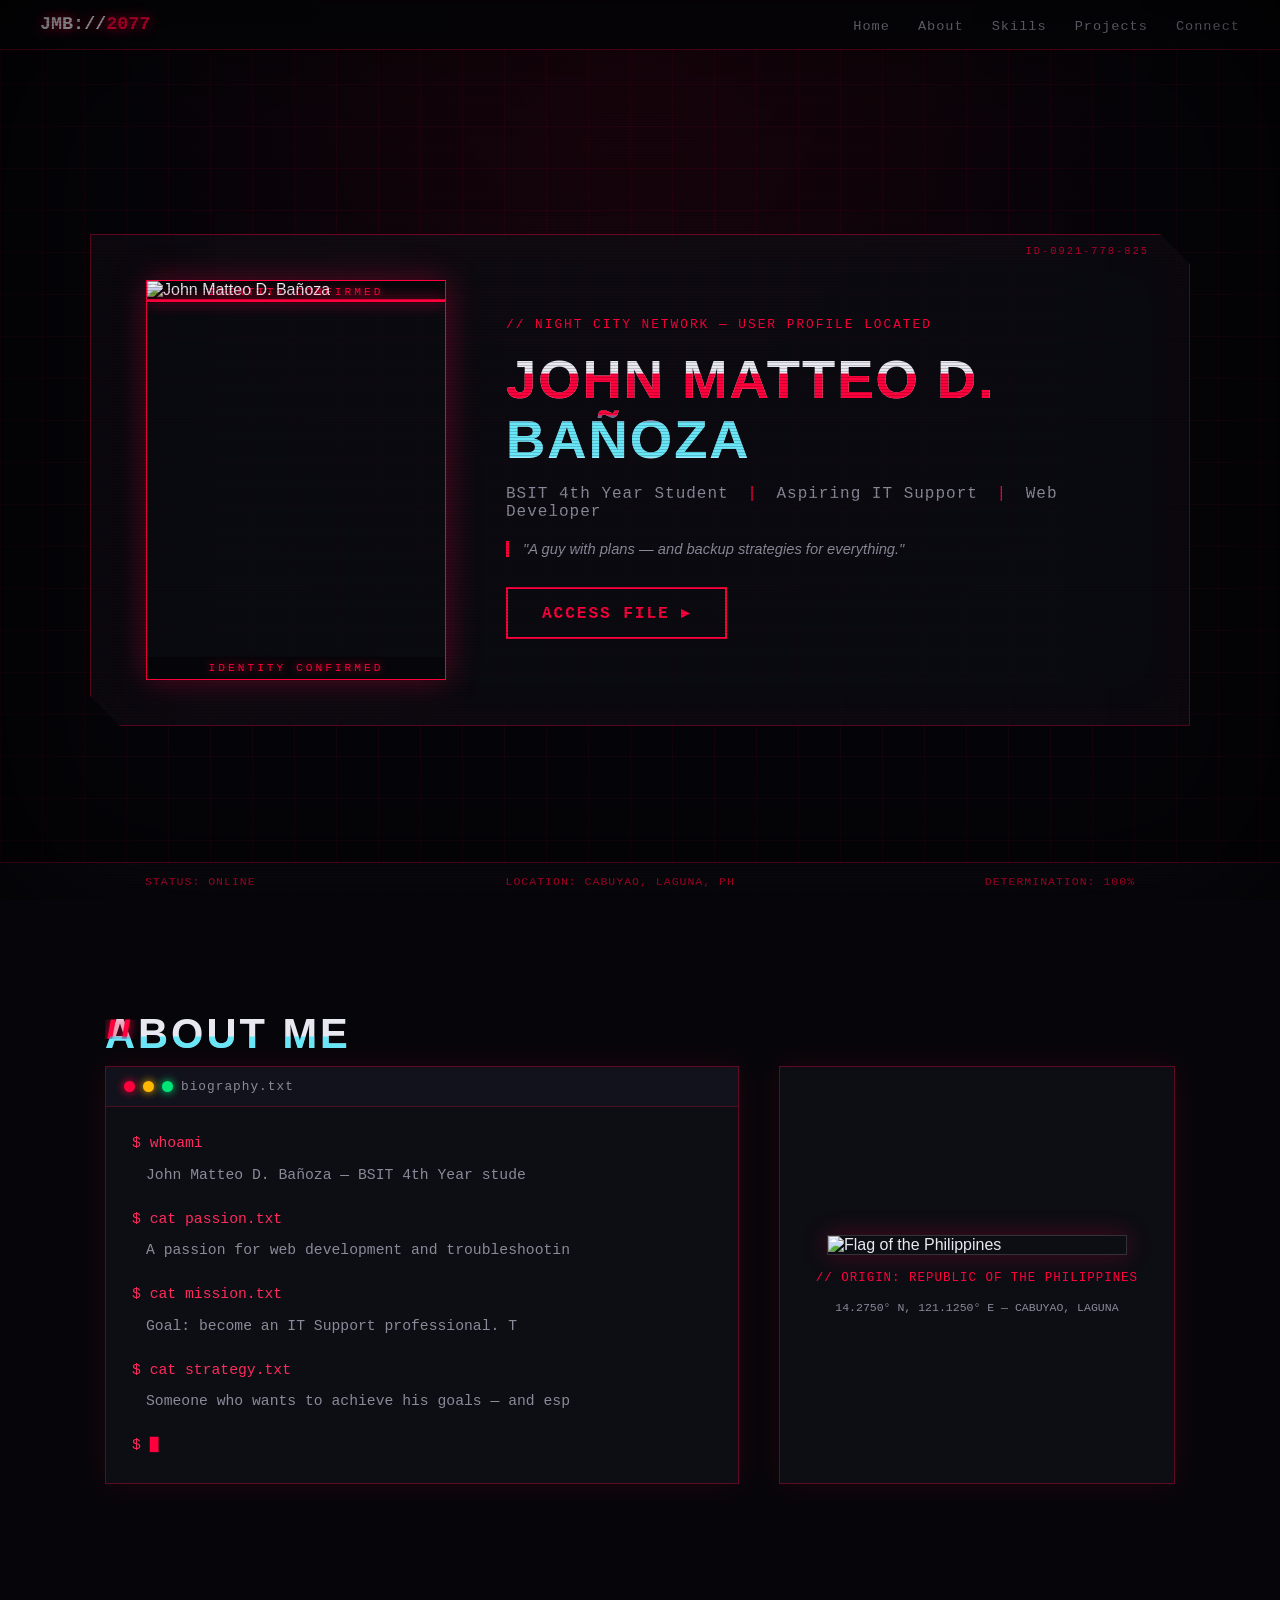
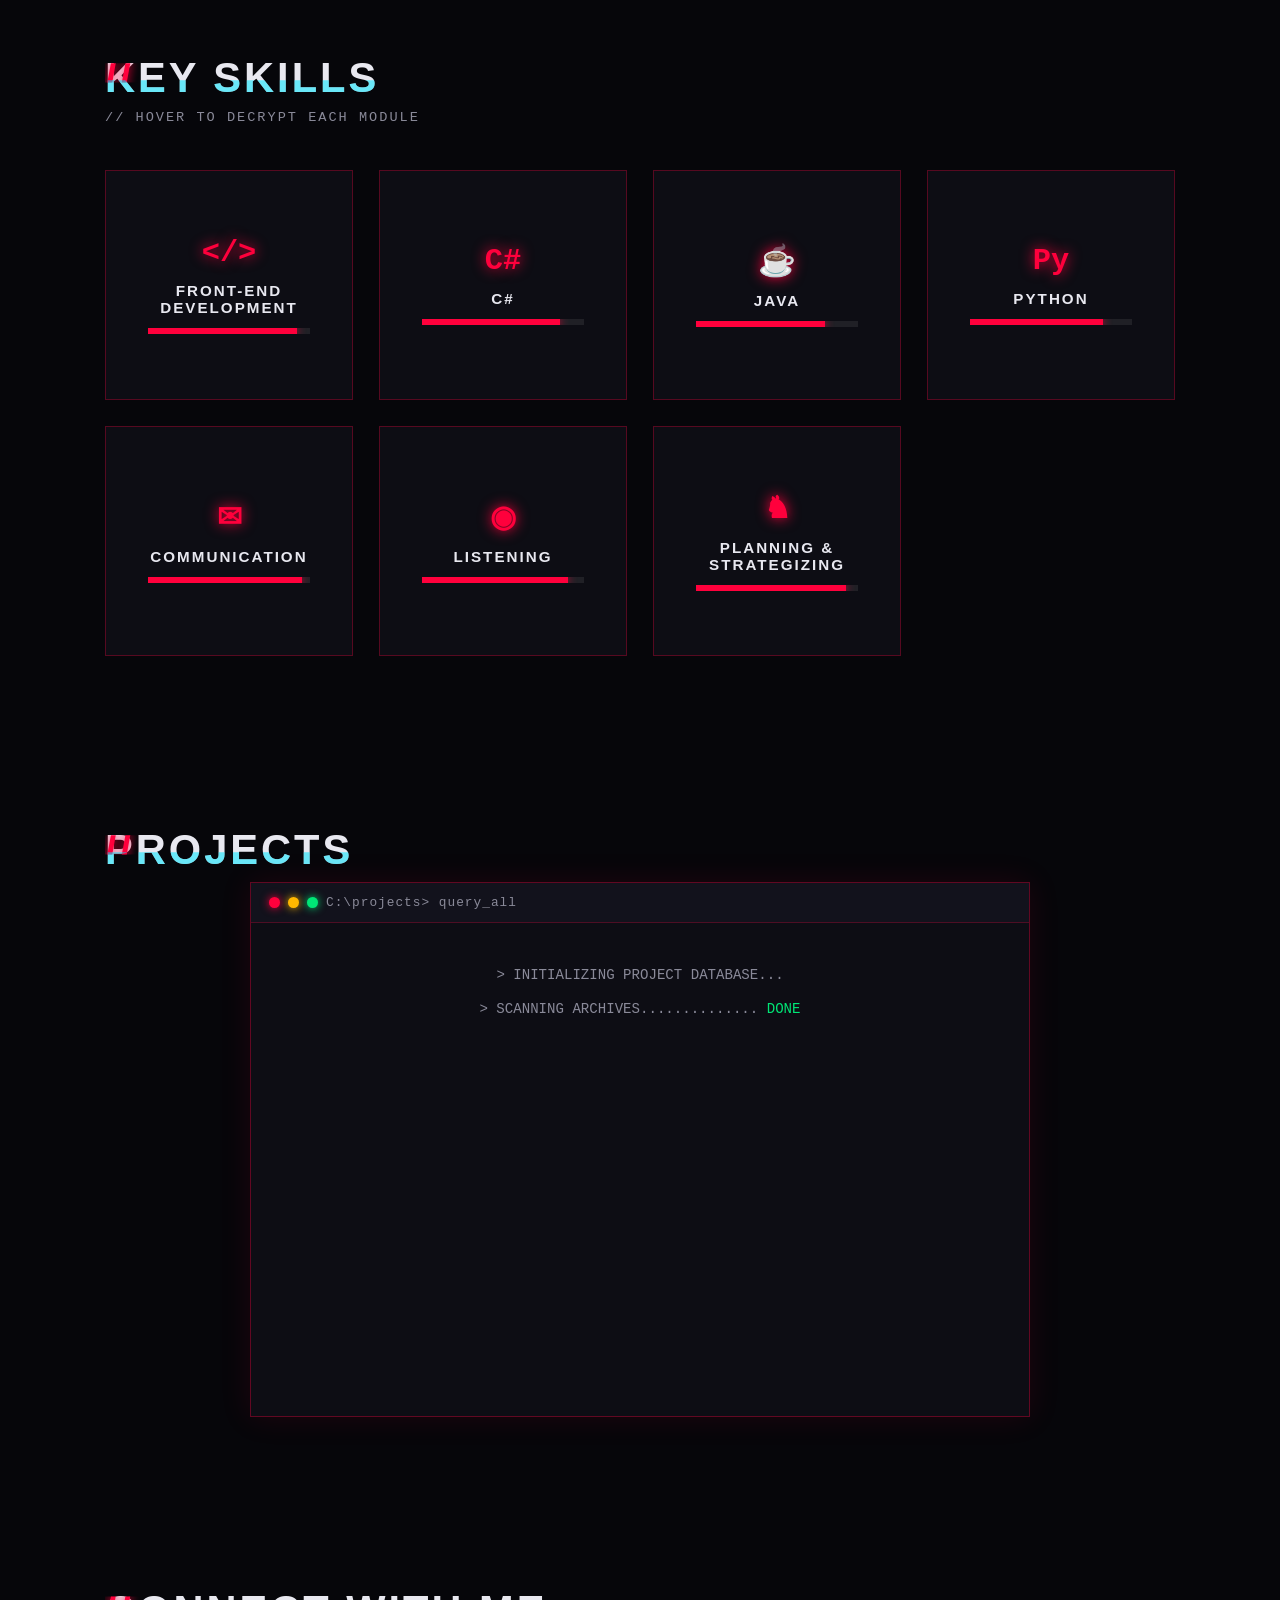
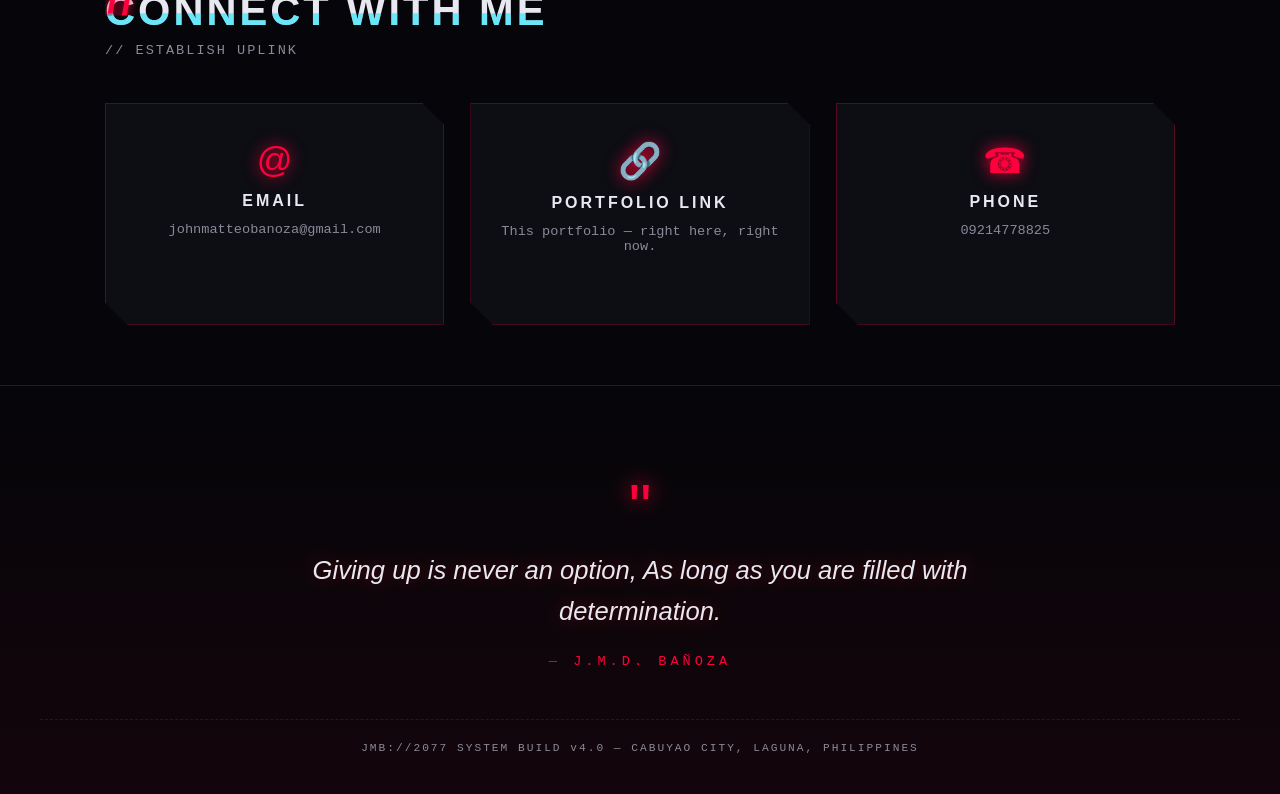
==== index.html @ 4ebb9e65 "Add files via upload" ====
<!DOCTYPE html>
<html lang="en">
<head>
<meta charset="UTF-8">
<meta name="viewport" content="width=device-width, initial-scale=1.0">
<title>JOHN MATTEO D. BAÑOZA // NETRUNNER PROFILE</title>
<link rel="stylesheet" href="thisone.css">
<base target="_blank">
</head>
<body>

<!-- CRT SCANLINE OVERLAY -->
<div class="scanlines"></div>
<div class="vignette"></div>

<!-- ============ NAV ============ -->
<nav class="nav">
  <div class="nav-logo">JMB://<span>2077</span></div>
  <ul class="nav-links">
    <li><a href="#hero">Home</a></li>
    <li><a href="#about">About</a></li>
    <li><a href="#skills">Skills</a></li>
    <li><a href="#projects">Projects</a></li>
    <li><a href="#connect">Connect</a></li>
  </ul>
</nav>

<!-- ============ HERO ============ -->
<header id="hero" class="hero">
  <canvas id="matrix"></canvas>
  <div class="hero-frame">
    <div class="hero-img-wrap glitch-img" data-text="IDENTITY CONFIRMED">
      <img src="assets/john.jpg" alt="John Matteo D. Bañoza" class="hero-img">
      <div class="img-scan"></div>
    </div>
    <div class="hero-info">
      <p class="hero-tag">// NIGHT CITY NETWORK — USER PROFILE LOCATED</p>
      <h1 class="glitch" data-text="JOHN MATTEO D. BAÑOZA">JOHN MATTEO D. BAÑOZA</h1>
      <p class="hero-sub">BSIT 4th Year Student <span class="sep">|</span> Aspiring IT Support <span class="sep">|</span> Web Developer</p>
      <p class="hero-quote-mini">"A guy with plans — and backup strategies for everything."</p>
      <a href="#about" class="btn-neon">ACCESS FILE ▸</a>
    </div>
  </div>
  <div class="hero-bottom-bar">
    <span>STATUS: ONLINE</span><span>LOCATION: CABUYAO, LAGUNA, PH</span><span>DETERMINATION: 100%</span>
  </div>
</header>

<!-- ============ ABOUT ============ -->
<section id="about" class="section">
  <h2 class="section-title glitch" data-text="ABOUT ME">ABOUT ME</h2>
  <div class="about-grid">
    <div class="terminal-box reveal">
      <div class="terminal-head"><span class="dot r"></span><span class="dot y"></span><span class="dot g"></span> biography.txt</div>
      <div class="terminal-body">
        <p><span class="cmd">$ whoami</span></p>
        <p class="type-text" data-text="John Matteo D. Bañoza — BSIT 4th Year student living in Cabuyao City, Laguna, Philippines."></p>
        <p><span class="cmd">$ cat passion.txt</span></p>
        <p class="type-text" data-text="A passion for web development and troubleshooting, backed by knowledge of multiple programming languages."></p>
        <p><span class="cmd">$ cat mission.txt</span></p>
        <p class="type-text" data-text="Goal: become an IT Support professional. The kind of guy who loves facing consequences and challenges, a hard worker filled with determination."></p>
        <p><span class="cmd">$ cat strategy.txt</span></p>
        <p class="type-text" data-text="Someone who wants to achieve his goals — and especially his FREEDOM. Always has plans, and backup plans for anything."></p>
        <p><span class="cmd">$</span> <span class="cursor-blink">█</span></p>
      </div>
    </div>
    <div class="flag-panel reveal">
      <img src="assets/ph-flag.jpg" alt="Flag of the Philippines" class="flag-img">
      <p class="flag-cap">// ORIGIN: REPUBLIC OF THE PHILIPPINES</p>
      <div class="coordinates">14.2750° N, 121.1250° E — CABUYAO, LAGUNA</div>
    </div>
  </div>
</section>

<!-- ============ SKILLS ============ -->
<section id="skills" class="section">
  <h2 class="section-title glitch" data-text="KEY SKILLS">KEY SKILLS</h2>
  <p class="section-sub">// HOVER TO DECRYPT EACH MODULE</p>
  <div class="skills-grid">

    <div class="skill-card reveal">
      <div class="skill-face skill-front">
        <div class="skill-icon">&lt;/&gt;</div>
        <h3>FRONT-END DEVELOPMENT</h3>
        <p class="skill-bar"><span style="--lvl:92%"></span></p>
      </div>
      <div class="skill-face skill-back">
        <h3>HTML / CSS</h3>
        <p>Structuring and styling the web — layouts, animations, responsive design, and UI that hits different.</p>
      </div>
    </div>

    <div class="skill-card reveal">
      <div class="skill-face skill-front">
        <div class="skill-icon">C#</div>
        <h3>C#</h3>
        <p class="skill-bar"><span style="--lvl:85%"></span></p>
      </div>
      <div class="skill-face skill-back">
        <h3>C#</h3>
        <p>Object-oriented programming, desktop applications, and clean, structured code logic.</p>
      </div>
    </div>

    <div class="skill-card reveal">
      <div class="skill-face skill-front">
        <div class="skill-icon">☕</div>
        <h3>JAVA</h3>
        <p class="skill-bar"><span style="--lvl:80%"></span></p>
      </div>
      <div class="skill-face skill-back">
        <h3>JAVA</h3>
        <p>Build once, run anywhere. Core programming foundations and application development.</p>
      </div>
    </div>

    <div class="skill-card reveal">
      <div class="skill-face skill-front">
        <div class="skill-icon">Py</div>
        <h3>PYTHON</h3>
        <p class="skill-bar"><span style="--lvl:82%"></span></p>
      </div>
      <div class="skill-face skill-back">
        <h3>PYTHON</h3>
        <p>Scripting, automation, and problem-solving — the netrunner's multitool of choice.</p>
      </div>
    </div>

    <div class="skill-card reveal">
      <div class="skill-face skill-front">
        <div class="skill-icon">✉</div>
        <h3>COMMUNICATION</h3>
        <p class="skill-bar"><span style="--lvl:95%"></span></p>
      </div>
      <div class="skill-face skill-back">
        <h3>COMMUNICATION</h3>
        <p>Clear, direct, and human. Explaining tech to anyone, at any level.</p>
      </div>
    </div>

    <div class="skill-card reveal">
      <div class="skill-face skill-front">
        <div class="skill-icon">◉</div>
        <h3>LISTENING</h3>
        <p class="skill-bar"><span style="--lvl:90%"></span></p>
      </div>
      <div class="skill-face skill-back">
        <h3>LISTENING</h3>
        <p>Every problem has a root cause. Hear it first, fix it faster.</p>
      </div>
    </div>

    <div class="skill-card reveal">
      <div class="skill-face skill-front">
        <div class="skill-icon">♞</div>
        <h3>PLANNING &amp; STRATEGIZING</h3>
        <p class="skill-bar"><span style="--lvl:93%"></span></p>
      </div>
      <div class="skill-face skill-back">
        <h3>PLANNING &amp; STRATEGIZING</h3>
        <p>Primary plan, backup plan, backup for the backup. Always three moves ahead.</p>
      </div>
    </div>

  </div>
</section>

<!-- ============ PROJECTS ============ -->
<section id="projects" class="section">
  <h2 class="section-title glitch" data-text="PROJECTS">PROJECTS</h2>
  <div class="terminal-box projects-terminal reveal">
    <div class="terminal-head"><span class="dot r"></span><span class="dot y"></span><span class="dot g"></span> C:\projects&gt; query_all</div>
    <div class="terminal-body center">
      <p class="boot-line">&gt; INITIALIZING PROJECT DATABASE...</p>
      <p class="boot-line">&gt; SCANNING ARCHIVES.............. <span class="ok">DONE</span></p>
      <p class="boot-line">&gt; RECORDS FOUND: <span class="warn">0</span></p>
      <p class="na-line">[ SYSTEM ] :: PROJECT ARCHIVE STATUS:</p>
      <p class="na-big" id="naType">N / A</p>
      <p class="na-sub">// USER NOTE: Past project records are currently being recovered from deep storage. Check back soon, choom.</p>
      <p class="boot-line">&gt; <span class="cursor-blink">█</span></p>
    </div>
  </div>
</section>

<!-- ============ CONNECT ============ -->
<section id="connect" class="section">
  <h2 class="section-title glitch" data-text="CONNECT WITH ME">CONNECT WITH ME</h2>
  <p class="section-sub">// ESTABLISH UPLINK</p>
  <div class="connect-grid">
    <a href="mailto:johnmatteobanoza@gmail.com" class="connect-card reveal">
      <div class="connect-icon">@</div>
      <h3>EMAIL</h3>
      <p>johnmatteobanoza@gmail.com</p>
      <span class="connect-hint">SEND TRANSMISSION ▸</span>
    </a>
    <a href="#" class="connect-card reveal">
      <div class="connect-icon">🔗</div>
      <h3>PORTFOLIO LINK</h3>
      <p>This portfolio — right here, right now.</p>
      <span class="connect-hint">YOU ARE HERE ▸</span>
    </a>
    <a href="tel:09214778825" class="connect-card reveal">
      <div class="connect-icon">☎</div>
      <h3>PHONE</h3>
      <p>09214778825</p>
      <span class="connect-hint">DIRECT LINE ▸</span>
    </a>
  </div>
</section>

<!-- ============ FOOTER QUOTE ============ -->
<footer class="footer">
  <div class="quote-frame">
    <p class="quote-mark">"</p>
    <p class="final-quote">Giving up is never an option, As long as you are filled with determination.</p>
    <p class="quote-sig">— J.M.D. BAÑOZA</p>
  </div>
  <p class="footer-sys">JMB://2077 SYSTEM BUILD v4.0 — CABUYAO CITY, LAGUNA, PHILIPPINES</p>
</footer>

<script src="thatone.js"></script>
</body>
</html>
---- thisone.css ----
/* ============================================================
   JMB://2077 — CYBERPUNK RED THEME
   Base: deep black  |  Accent: RED (#ff003c)
   ============================================================ */
:root {
  --red: #ff003c;
  --red-soft: #ff2a5c;
  --red-dark: #8f0022;
  --bg: #06060a;
  --bg-panel: #0d0d14;
  --bg-panel2: #12121c;
  --text: #e8e8f0;
  --text-dim: #8a8a99;
  --grid-line: rgba(255, 0, 60, 0.07);
  --mono: 'Courier New', 'Consolas', monospace;
}

* { margin: 0; padding: 0; box-sizing: border-box; }

html { scroll-behavior: smooth; }

body {
  background: var(--bg);
  color: var(--text);
  font-family: 'Segoe UI', 'Arial', sans-serif;
  overflow-x: hidden;
}

/* ---- BACKGROUND GRID + GLOW ---- */
body::before {
  content: '';
  position: fixed;
  inset: 0;
  background:
    linear-gradient(var(--grid-line) 1px, transparent 1px),
    linear-gradient(90deg, var(--grid-line) 1px, transparent 1px);
  background-size: 42px 42px;
  pointer-events: none;
  z-index: 0;
}
body::after {
  content: '';
  position: fixed;
  inset: 0;
  background: radial-gradient(ellipse at 50% 0%, rgba(255,0,60,0.10), transparent 60%);
  pointer-events: none;
  z-index: 0;
}

/* ---- CRT OVERLAYS ---- */
.scanlines {
  position: fixed; inset: 0; z-index: 9998; pointer-events: none;
  background: repeating-linear-gradient(0deg, rgba(0,0,0,0.18) 0 1px, transparent 1px 3px);
  mix-blend-mode: multiply;
  animation: scanFlicker 4s infinite;
}
.vignette {
  position: fixed; inset: 0; z-index: 9997; pointer-events: none;
  box-shadow: inset 0 0 180px rgba(0,0,0,0.85);
}
@keyframes scanFlicker {
  0%, 100% { opacity: 1; }
  50% { opacity: 0.85; }
  92% { opacity: 0.95; }
}

/* ============ NAV ============ */
.nav {
  position: fixed; top: 0; left: 0; right: 0; z-index: 1000;
  display: flex; justify-content: space-between; align-items: center;
  padding: 14px 40px;
  background: rgba(6,6,10,0.85);
  backdrop-filter: blur(8px);
  border-bottom: 1px solid rgba(255,0,60,0.35);
}
.nav-logo {
  font-family: var(--mono);
  font-size: 1.15rem; font-weight: bold;
  color: var(--text);
  text-shadow: 0 0 12px var(--red);
}
.nav-logo span { color: var(--red); }
.nav-links { display: flex; gap: 28px; list-style: none; }
.nav-links a {
  font-family: var(--mono); font-size: 0.85rem;
  color: var(--text-dim); text-decoration: none;
  letter-spacing: 1px; position: relative;
  transition: color 0.25s;
}
.nav-links a::after {
  content: ''; position: absolute; left: 0; bottom: -5px;
  width: 0; height: 2px; background: var(--red);
  box-shadow: 0 0 8px var(--red);
  transition: width 0.3s;
}
.nav-links a:hover { color: var(--red-soft); text-shadow: 0 0 10px var(--red); }
.nav-links a:hover::after { width: 100%; }

/* ============ HERO ============ */
.hero {
  min-height: 100vh;
  position: relative;
  display: flex; flex-direction: column;
  justify-content: center; align-items: center;
  padding: 120px 40px 60px;
  z-index: 1;
}
#matrix { position: absolute; inset: 0; width: 100%; height: 100%; opacity: 0.35; z-index: -1; }

.hero-frame {
  display: flex; align-items: center; gap: 60px;
  max-width: 1100px; width: 100%;
  padding: 45px 55px;
  background: rgba(13,13,20,0.75);
  border: 1px solid rgba(255,0,60,0.4);
  box-shadow: 0 0 40px rgba(255,0,60,0.15), inset 0 0 60px rgba(255,0,60,0.04);
  clip-path: polygon(0 0, calc(100% - 30px) 0, 100% 30px, 100% 100%, 30px 100%, 0 calc(100% - 30px));
  position: relative;
}
.hero-frame::before {
  content: 'ID-0921-778-825';
  position: absolute; top: 10px; right: 40px;
  font-family: var(--mono); font-size: 0.65rem;
  color: var(--red); letter-spacing: 2px; opacity: 0.7;
}

/* profile image with glitch + scan */
.hero-img-wrap {
  position: relative; flex-shrink: 0;
  width: 300px; height: 400px;
  border: 1px solid var(--red);
  box-shadow: 0 0 30px rgba(255,0,60,0.35);
  overflow: hidden;
}
.hero-img { width: 100%; height: 100%; object-fit: cover; filter: saturate(0.85) contrast(1.08); }
.hero-img-wrap::before, .hero-img-wrap::after {
  content: attr(data-text);
  position: absolute; left: 0; width: 100%;
  font-family: var(--mono); font-size: 0.7rem; text-align: center;
  color: var(--red); letter-spacing: 3px;
  text-shadow: 0 0 8px var(--red);
  background: rgba(6,6,10,0.85);
  padding: 5px 0;
}
.hero-img-wrap::before { top: 0; }
.hero-img-wrap::after { bottom: 0; }
.img-scan {
  position: absolute; left: 0; width: 100%; height: 3px;
  background: var(--red); box-shadow: 0 0 14px var(--red);
  animation: imgScan 3.2s linear infinite;
}
@keyframes imgScan {
  0% { top: 0; opacity: 0; }
  10% { opacity: 1; }
  90% { opacity: 1; }
  100% { top: 100%; opacity: 0; }
}

.hero-tag {
  font-family: var(--mono); font-size: 0.8rem;
  color: var(--red); letter-spacing: 2px;
  margin-bottom: 18px;
  animation: tagPulse 2s infinite;
}
@keyframes tagPulse { 0%,100% { opacity: 1; } 50% { opacity: 0.55; } }

.hero-info h1 {
  font-size: clamp(1.9rem, 4.5vw, 3.4rem);
  font-weight: 900; letter-spacing: 2px; line-height: 1.1;
  margin-bottom: 16px;
}
.hero-sub {
  font-family: var(--mono); font-size: 1rem;
  color: var(--text-dim); letter-spacing: 1px;
  margin-bottom: 20px;
}
.hero-sub .sep { color: var(--red); padding: 0 8px; }
.hero-quote-mini {
  font-style: italic; color: var(--text-dim);
  font-size: 0.92rem; margin-bottom: 30px;
  border-left: 3px solid var(--red); padding-left: 14px;
}

.btn-neon {
  display: inline-block;
  font-family: var(--mono); font-weight: bold;
  color: var(--red); text-decoration: none;
  padding: 14px 34px;
  border: 2px solid var(--red);
  letter-spacing: 2px;
  position: relative; overflow: hidden;
  transition: color 0.3s, box-shadow 0.3s;
}
.btn-neon::before {
  content: ''; position: absolute; inset: 0;
  background: var(--red);
  transform: translateX(-101%);
  transition: transform 0.35s ease;
  z-index: -1;
}
.btn-neon:hover { color: #fff; box-shadow: 0 0 30px rgba(255,0,60,0.7); }
.btn-neon:hover::before { transform: translateX(0); }

.hero-bottom-bar {
  position: absolute; bottom: 0; left: 0; right: 0;
  display: flex; justify-content: space-around;
  padding: 12px 20px;
  font-family: var(--mono); font-size: 0.72rem;
  color: var(--red); letter-spacing: 1px;
  background: rgba(13,13,20,0.9);
  border-top: 1px solid rgba(255,0,60,0.35);
  animation: barGlow 3s infinite;
}
@keyframes barGlow { 0%,100% { box-shadow: 0 -2px 12px rgba(255,0,60,0.2);} 50% { box-shadow: 0 -2px 25px rgba(255,0,60,0.5);} }

/* ============ GLITCH TEXT ============ */
.glitch { position: relative; color: var(--text); }
.glitch::before, .glitch::after {
  content: attr(data-text);
  position: absolute; left: 0; top: 0;
  width: 100%; overflow: hidden;
}
.glitch::before {
  color: var(--red);
  clip-path: inset(20% 0 40% 0);
  animation: glitchA 2.8s infinite linear alternate-reverse;
}
.glitch::after {
  color: #00e5ff;
  opacity: 0.55;
  clip-path: inset(55% 0 10% 0);
  animation: glitchB 3.1s infinite linear alternate-reverse;
}
@keyframes glitchA {
  0% { clip-path: inset(10% 0 65% 0); transform: translate(-3px, -2px); }
  20% { clip-path: inset(50% 0 25% 0); transform: translate(3px, 1px); }
  40% { clip-path: inset(25% 0 55% 0); transform: translate(-2px, 2px); }
  60% { clip-path: inset(70% 0 5% 0); transform: translate(4px, -1px); }
  80% { clip-path: inset(5% 0 80% 0); transform: translate(-4px, 1px); }
  100% { clip-path: inset(35% 0 40% 0); transform: translate(2px, -2px); }
}
@keyframes glitchB {
  0% { clip-path: inset(60% 0 10% 0); transform: translate(3px, 1px); }
  25% { clip-path: inset(15% 0 60% 0); transform: translate(-3px, -1px); }
  50% { clip-path: inset(45% 0 30% 0); transform: translate(2px, 2px); }
  75% { clip-path: inset(80% 0 2% 0); transform: translate(-2px, 1px); }
  100% { clip-path: inset(30% 0 50% 0); transform: translate(3px, -2px); }
}

/* ============ SECTIONS ============ */
.section {
  position: relative; z-index: 1;
  max-width: 1150px; margin: 0 auto;
  padding: 110px 40px 60px;
}
.section-title {
  font-size: clamp(1.7rem, 3.6vw, 2.6rem);
  font-weight: 900; letter-spacing: 3px;
  margin-bottom: 8px;
}
.section-title::before {
  content: '// ';
  color: var(--red);
  text-shadow: 0 0 10px var(--red);
}
.section-sub {
  font-family: var(--mono); color: var(--text-dim);
  font-size: 0.85rem; letter-spacing: 2px;
  margin-bottom: 45px;
}

/* ---- reveal on scroll ---- */
.reveal { opacity: 0; transform: translateY(40px); transition: opacity 0.8s ease, transform 0.8s ease; }
.reveal.visible { opacity: 1; transform: translateY(0); }

/* ============ ABOUT ============ */
.about-grid {
  display: grid; grid-template-columns: 1.6fr 1fr;
  gap: 40px; align-items: stretch;
}

.terminal-box {
  background: var(--bg-panel);
  border: 1px solid rgba(255,0,60,0.35);
  box-shadow: 0 0 30px rgba(255,0,60,0.1);
}
.terminal-head {
  display: flex; align-items: center; gap: 8px;
  padding: 12px 18px;
  background: var(--bg-panel2);
  border-bottom: 1px solid rgba(255,0,60,0.25);
  font-family: var(--mono); font-size: 0.8rem;
  color: var(--text-dim); letter-spacing: 1px;
}
.dot { width: 11px; height: 11px; border-radius: 50%; display: inline-block; }
.dot.r { background: var(--red); box-shadow: 0 0 8px var(--red); }
.dot.y { background: #ffb800; box-shadow: 0 0 8px #ffb800; }
.dot.g { background: #00e676; box-shadow: 0 0 8px #00e676; }
.terminal-body { padding: 24px 26px; font-family: var(--mono); font-size: 0.92rem; line-height: 1.75; }
.cmd { color: var(--red-soft); }
.type-text { color: var(--text-dim); margin: 6px 0 18px 14px; }
.cursor-blink { animation: blink 1s steps(1) infinite; color: var(--red); }
@keyframes blink { 50% { opacity: 0; } }

.flag-panel {
  display: flex; flex-direction: column; align-items: center; justify-content: center;
  gap: 16px; padding: 30px 20px;
  background: var(--bg-panel);
  border: 1px solid rgba(255,0,60,0.35);
  box-shadow: 0 0 30px rgba(255,0,60,0.1);
}
.flag-img {
  width: 100%; max-width: 300px;
  border: 1px solid rgba(255,255,255,0.15);
  box-shadow: 0 0 25px rgba(255,0,60,0.25);
  transition: transform 0.4s, box-shadow 0.4s;
}
.flag-img:hover { transform: scale(1.04); box-shadow: 0 0 40px rgba(255,0,60,0.5); }
.flag-cap { font-family: var(--mono); font-size: 0.78rem; color: var(--red); letter-spacing: 1px; text-align: center; }
.coordinates { font-family: var(--mono); font-size: 0.72rem; color: var(--text-dim); text-align: center; }

/* ============ SKILLS ============ */
.skills-grid {
  display: grid;
  grid-template-columns: repeat(auto-fill, minmax(240px, 1fr));
  gap: 26px;
}
.skill-card {
  position: relative;
  height: 230px;
  perspective: 1000px;
}
.skill-face {
  position: absolute; inset: 0;
  padding: 26px 22px;
  display: flex; flex-direction: column; justify-content: center; align-items: center; gap: 12px;
  backface-visibility: hidden;
  transition: transform 0.65s cubic-bezier(0.4, 0.2, 0.2, 1), box-shadow 0.4s;
  background: var(--bg-panel);
  border: 1px solid rgba(255,0,60,0.3);
  text-align: center;
}
.skill-card:hover .skill-face { box-shadow: 0 0 35px rgba(255,0,60,0.35); border-color: var(--red); }
.skill-front { transform: rotateY(0); }
.skill-back { transform: rotateY(180deg); background: var(--red-dark); border-color: var(--red); }
.skill-card:hover .skill-front { transform: rotateY(-180deg); }
.skill-card:hover .skill-back { transform: rotateY(0); }

.skill-icon {
  font-family: var(--mono); font-weight: bold;
  font-size: 1.9rem; color: var(--red);
  text-shadow: 0 0 14px var(--red);
}
.skill-face h3 { font-size: 0.95rem; letter-spacing: 2px; }
.skill-face p { font-size: 0.85rem; color: var(--text-dim); line-height: 1.6; }
.skill-back h3 { color: #fff; text-shadow: 0 0 10px rgba(0,0,0,0.6); }
.skill-back p { color: #ffd6e0; }

.skill-bar {
  width: 80%; height: 6px;
  background: rgba(255,255,255,0.08);
  overflow: hidden;
}
.skill-bar span {
  display: block; height: 100%; width: 0;
  background: var(--red);
  box-shadow: 0 0 10px var(--red);
  transition: width 1.2s cubic-bezier(0.2, 0.8, 0.2, 1);
}
.skill-card.visible .skill-bar span { width: var(--lvl); }

/* ============ PROJECTS ============ */
.projects-terminal { max-width: 780px; margin: 0 auto; }
.terminal-body.center { text-align: center; padding: 40px 30px; }
.boot-line { color: var(--text-dim); font-size: 0.88rem; margin-bottom: 10px; }
.ok { color: #00e676; }
.warn { color: #ffb800; }
.na-line { color: var(--red-soft); margin: 30px 0 6px; letter-spacing: 2px; font-size: 0.95rem; }
.na-big {
  font-size: clamp(3rem, 9vw, 5.5rem);
  font-weight: 900; letter-spacing: 12px;
  color: var(--red);
  text-shadow: 0 0 20px var(--red), 0 0 60px rgba(255,0,60,0.6);
  animation: naFlicker 4s infinite;
  margin: 10px 0 18px;
}
@keyframes naFlicker {
  0%, 100% { opacity: 1; }
  92% { opacity: 1; }
  93% { opacity: 0.3; }
  94% { opacity: 1; }
  96% { opacity: 0.5; }
  97% { opacity: 1; }
}
.na-sub { color: var(--text-dim); font-size: 0.82rem; font-style: italic; }

/* ============ CONNECT ============ */
.connect-grid {
  display: grid; grid-template-columns: repeat(auto-fit, minmax(250px, 1fr));
  gap: 26px;
}
.connect-card {
  display: flex; flex-direction: column; align-items: center; gap: 12px;
  padding: 36px 24px;
  background: var(--bg-panel);
  border: 1px solid rgba(255,0,60,0.3);
  text-decoration: none; color: var(--text); text-align: center;
  transition: transform 0.35s, box-shadow 0.35s, border-color 0.35s;
  clip-path: polygon(0 0, calc(100% - 22px) 0, 100% 22px, 100% 100%, 22px 100%, 0 calc(100% - 22px));
}
.connect-card:hover {
  transform: translateY(-8px);
  border-color: var(--red);
  box-shadow: 0 12px 40px rgba(255,0,60,0.35);
}
.connect-icon {
  font-size: 2.2rem; color: var(--red);
  text-shadow: 0 0 16px var(--red);
}
.connect-card h3 { letter-spacing: 3px; font-size: 1rem; }
.connect-card p { font-family: var(--mono); font-size: 0.85rem; color: var(--text-dim); word-break: break-all; }
.connect-hint {
  font-family: var(--mono); font-size: 0.72rem;
  color: var(--red); letter-spacing: 2px;
  margin-top: 8px; opacity: 0;
  transition: opacity 0.3s;
}
.connect-card:hover .connect-hint { opacity: 1; }

/* ============ FOOTER ============ */
.footer {
  position: relative; z-index: 1;
  padding: 90px 40px 40px;
  text-align: center;
  border-top: 1px solid rgba(255,0,60,0.3);
  background: linear-gradient(180deg, transparent, rgba(255,0,60,0.06));
}
.quote-frame { max-width: 720px; margin: 0 auto 50px; position: relative; }
.quote-mark {
  font-size: 4rem; color: var(--red);
  text-shadow: 0 0 20px var(--red);
  line-height: 1; margin-bottom: 10px;
}
.final-quote {
  font-size: clamp(1.1rem, 2.6vw, 1.6rem);
  font-style: italic; line-height: 1.6;
  color: var(--text);
  text-shadow: 0 0 18px rgba(255,0,60,0.4);
}
.quote-sig {
  font-family: var(--mono); margin-top: 22px;
  color: var(--red); letter-spacing: 4px; font-size: 0.85rem;
}
.footer-sys {
  font-family: var(--mono); font-size: 0.7rem;
  color: var(--text-dim); letter-spacing: 2px;
  border-top: 1px dashed rgba(255,0,60,0.25);
  padding-top: 22px;
}

/* ============ RESPONSIVE ============ */
@media (max-width: 900px) {
  .hero-frame { flex-direction: column; text-align: center; gap: 36px; padding: 40px 28px; }
  .hero-img-wrap { width: 240px; height: 320px; }
  .about-grid { grid-template-columns: 1fr; }
  .nav { padding: 12px 20px; }
  .nav-links { gap: 16px; }
  .nav-links a { font-size: 0.72rem; }
  .hero-bottom-bar { flex-direction: column; gap: 6px; text-align: center; position: static; margin-top: 40px; }
  .section { padding: 80px 22px 40px; }
}
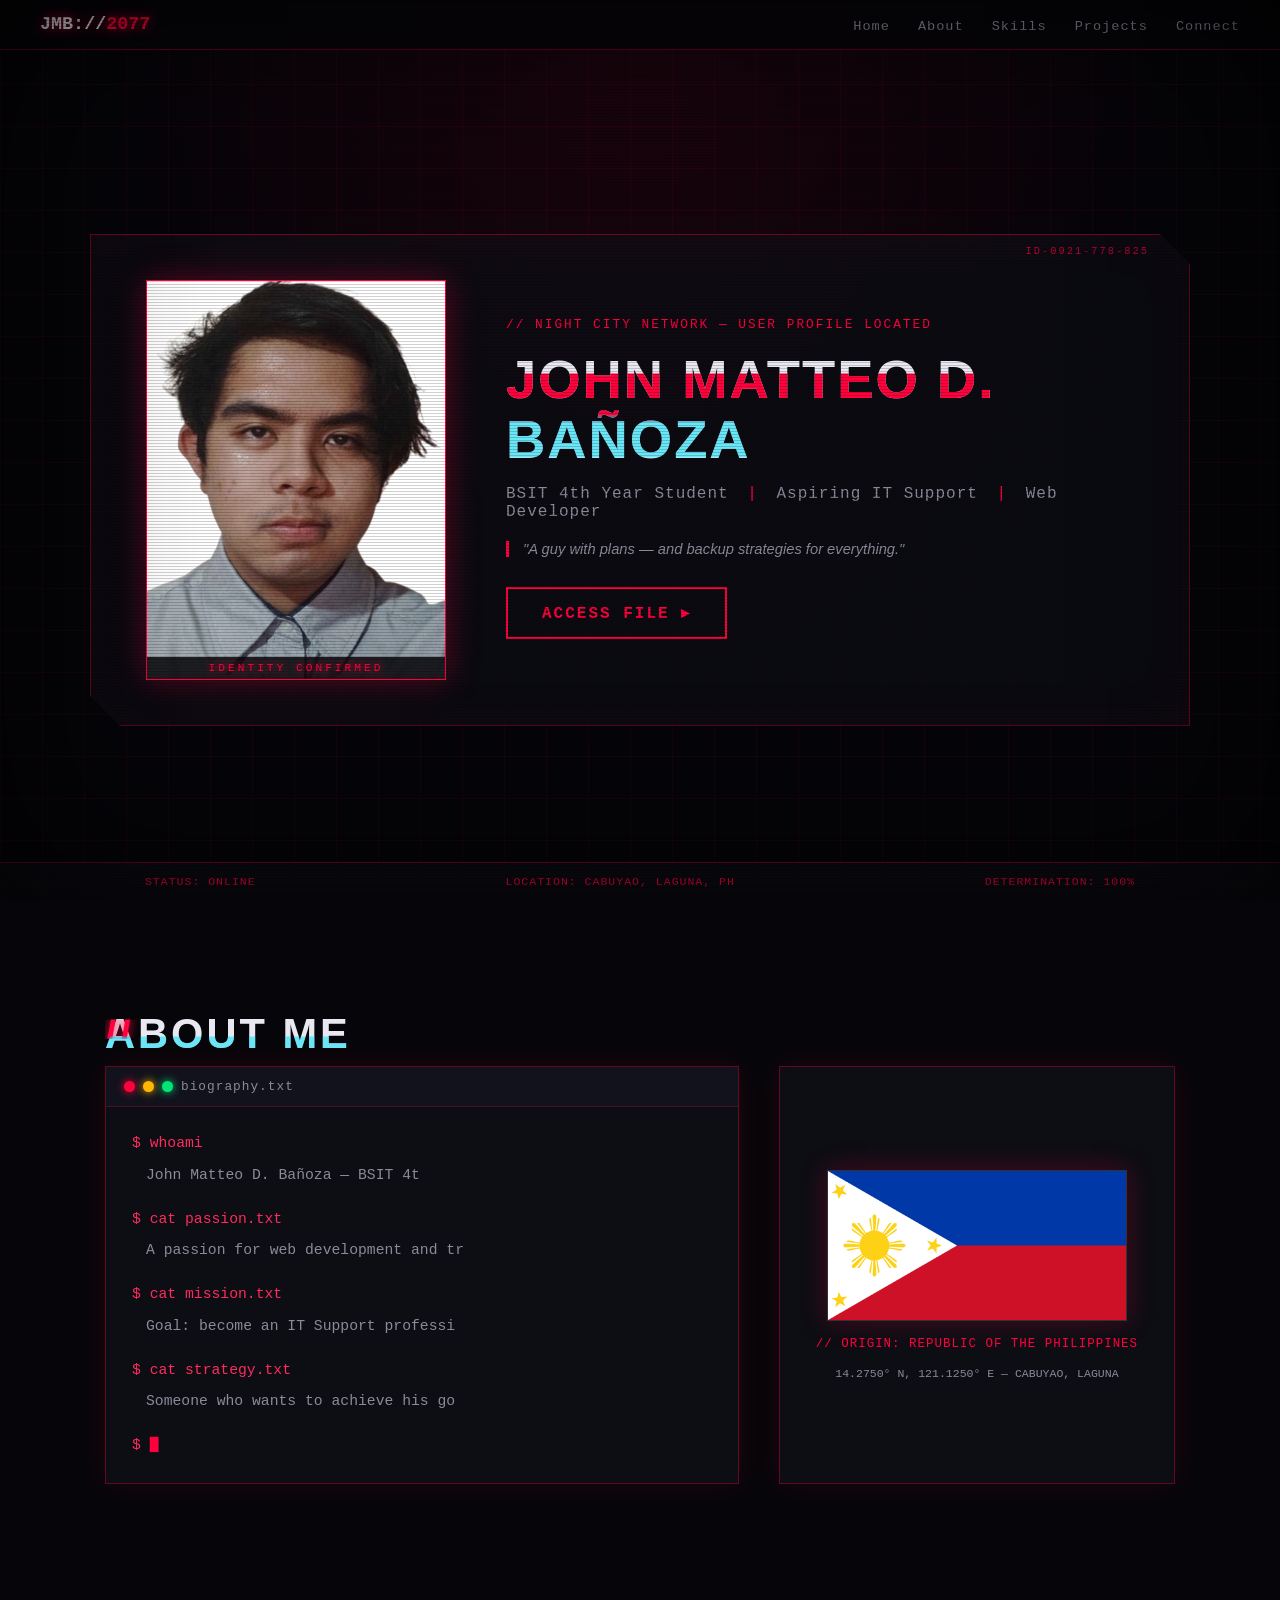
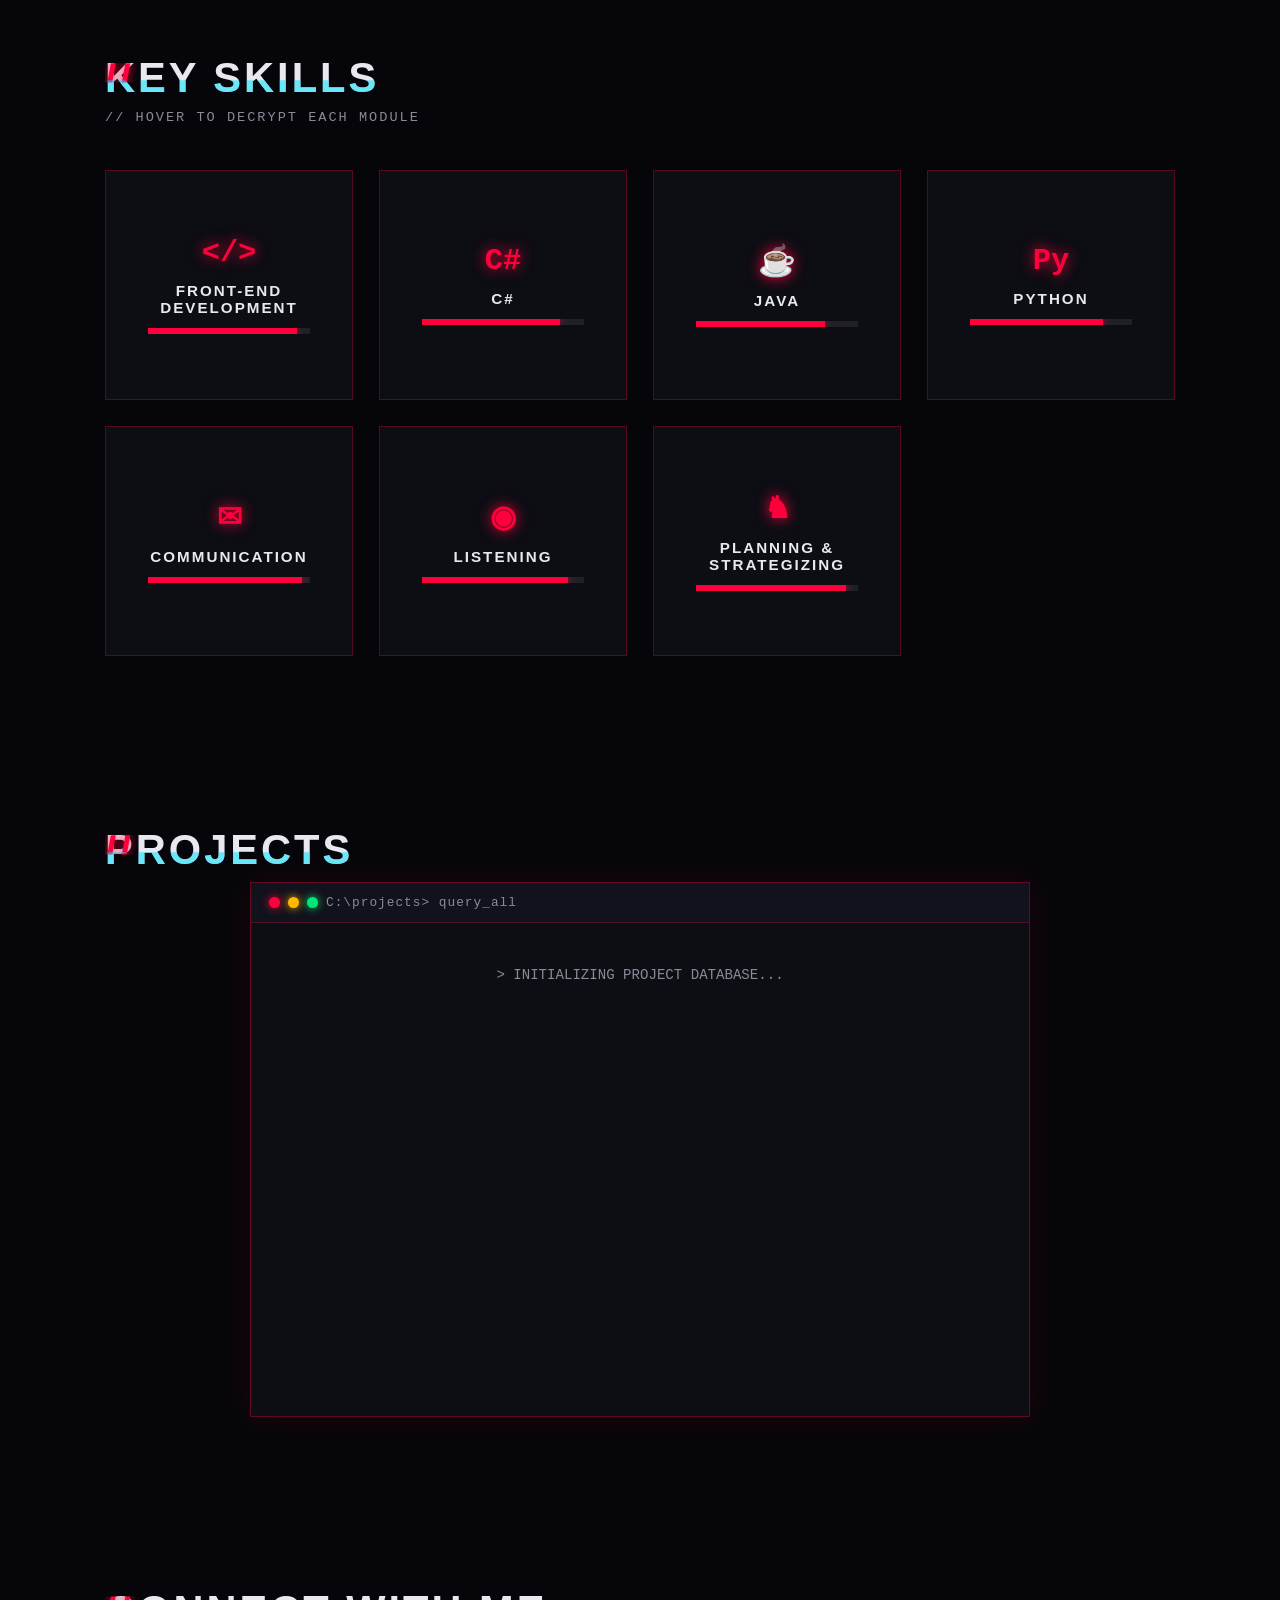
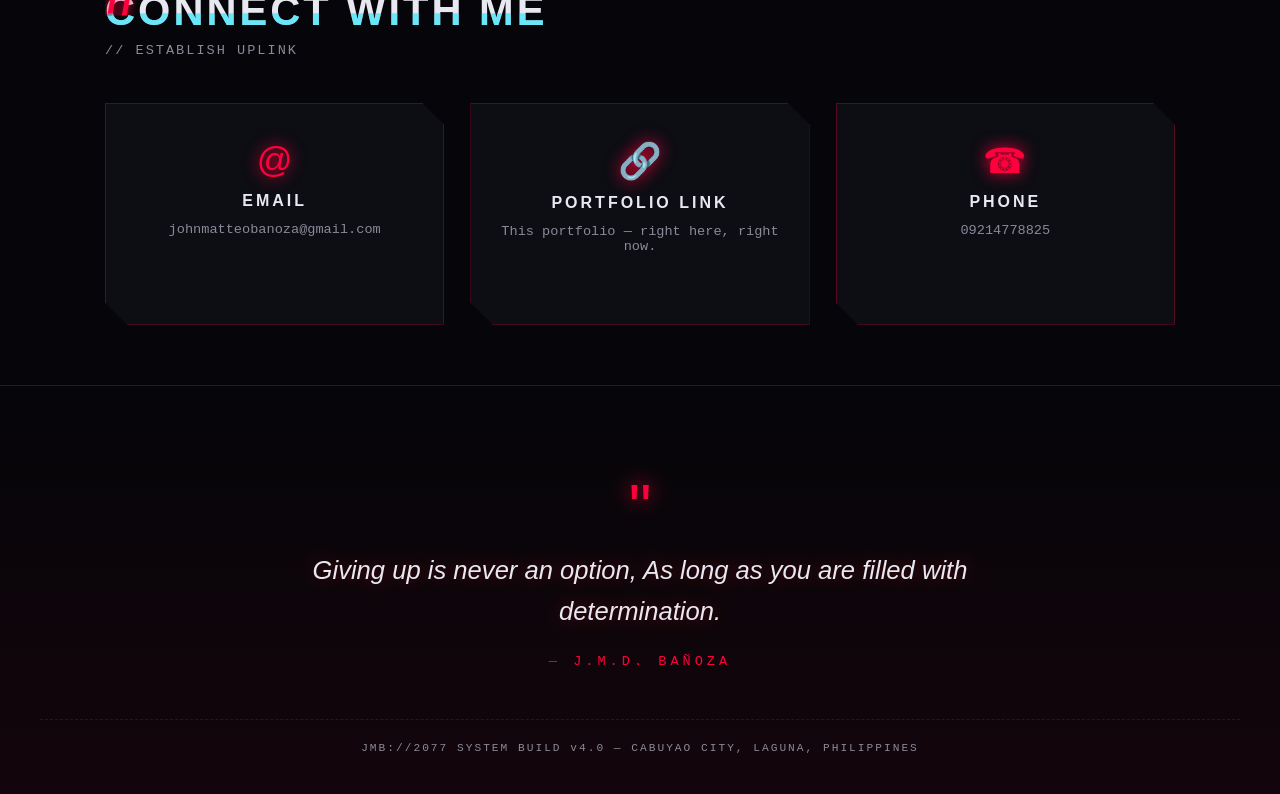
==== commit 31b87c72: "index.html" ====
--- a/index.html
+++ b/index.html
@@ -30,7 +30,7 @@
   <canvas id="matrix"></canvas>
   <div class="hero-frame">
     <div class="hero-img-wrap glitch-img" data-text="IDENTITY CONFIRMED">
-      <img src="assets/john.jpg" alt="John Matteo D. Bañoza" class="hero-img">
+      <img src="assets/matt.jpg" alt="John Matteo D. Bañoza" class="hero-img">
       <div class="img-scan"></div>
     </div>
     <div class="hero-info">
@@ -220,4 +220,4 @@
 
 <script src="thatone.js"></script>
 </body>
-</html>+</html>
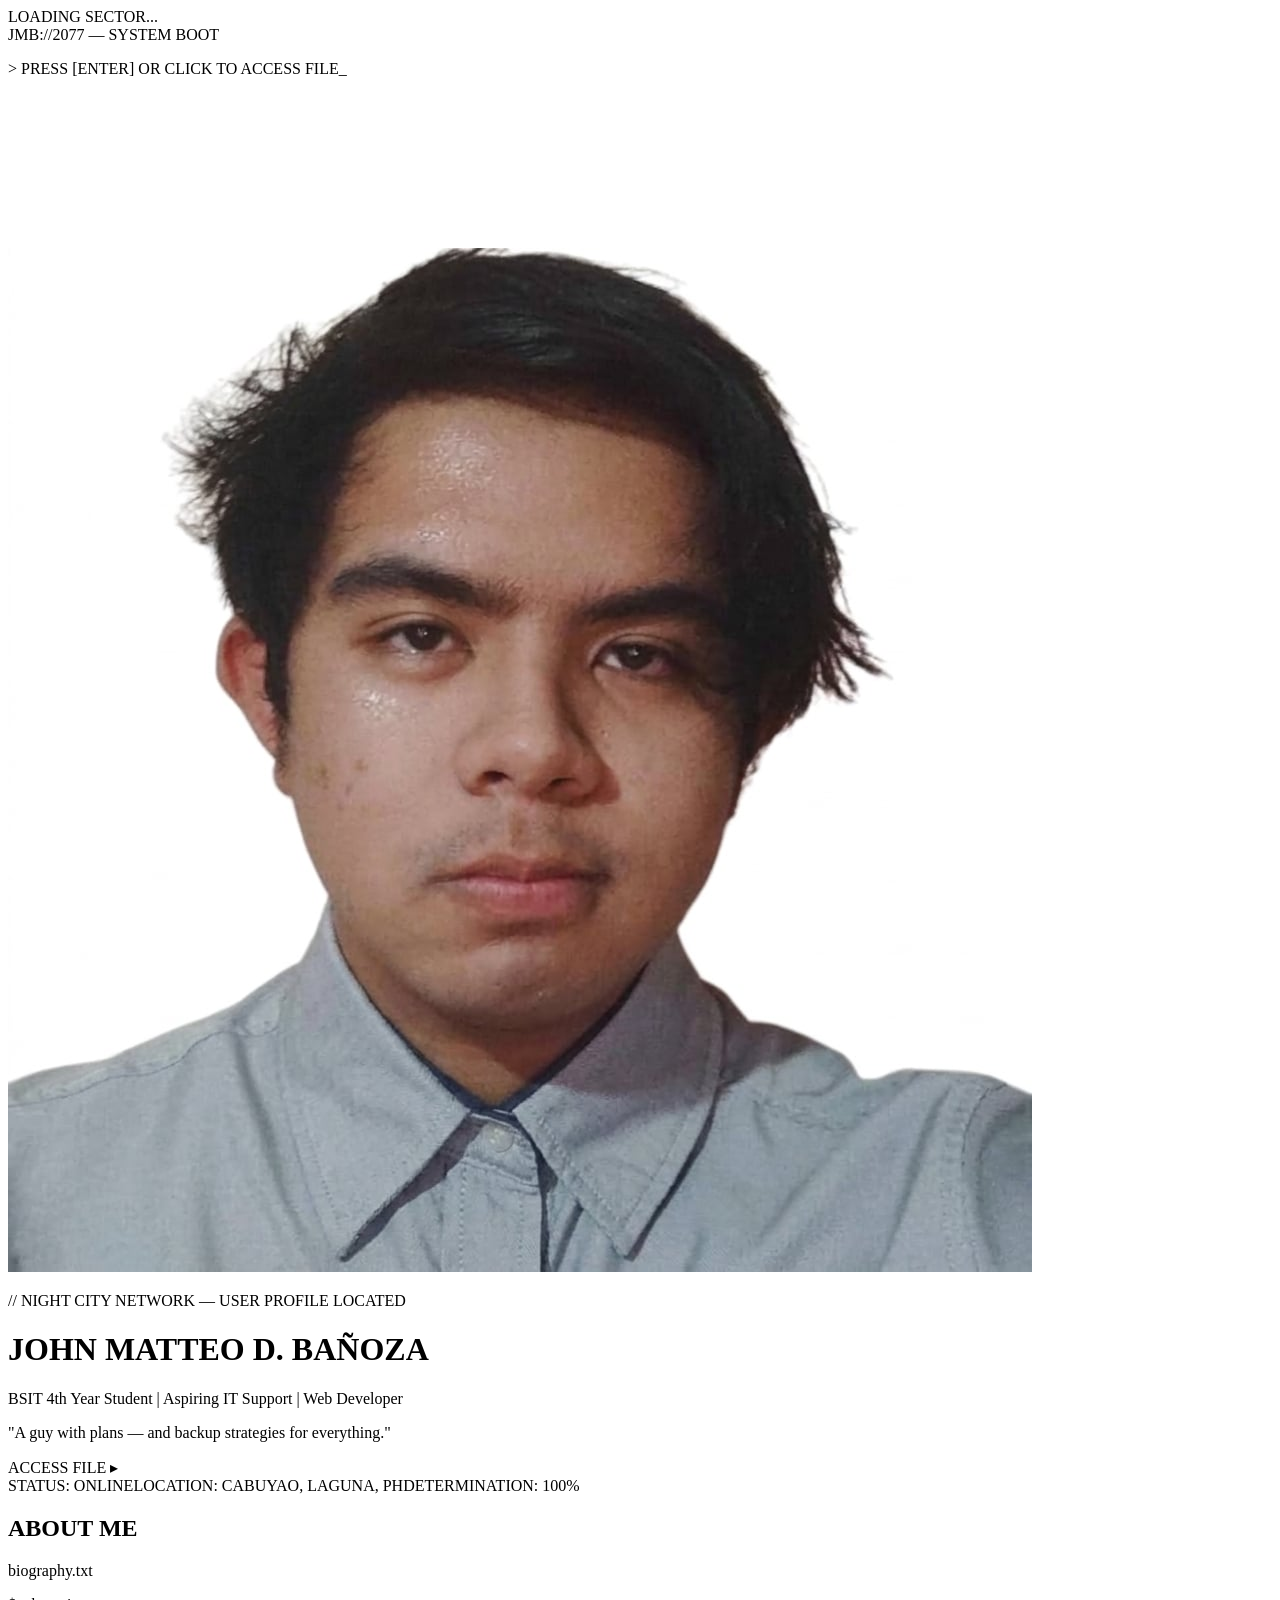
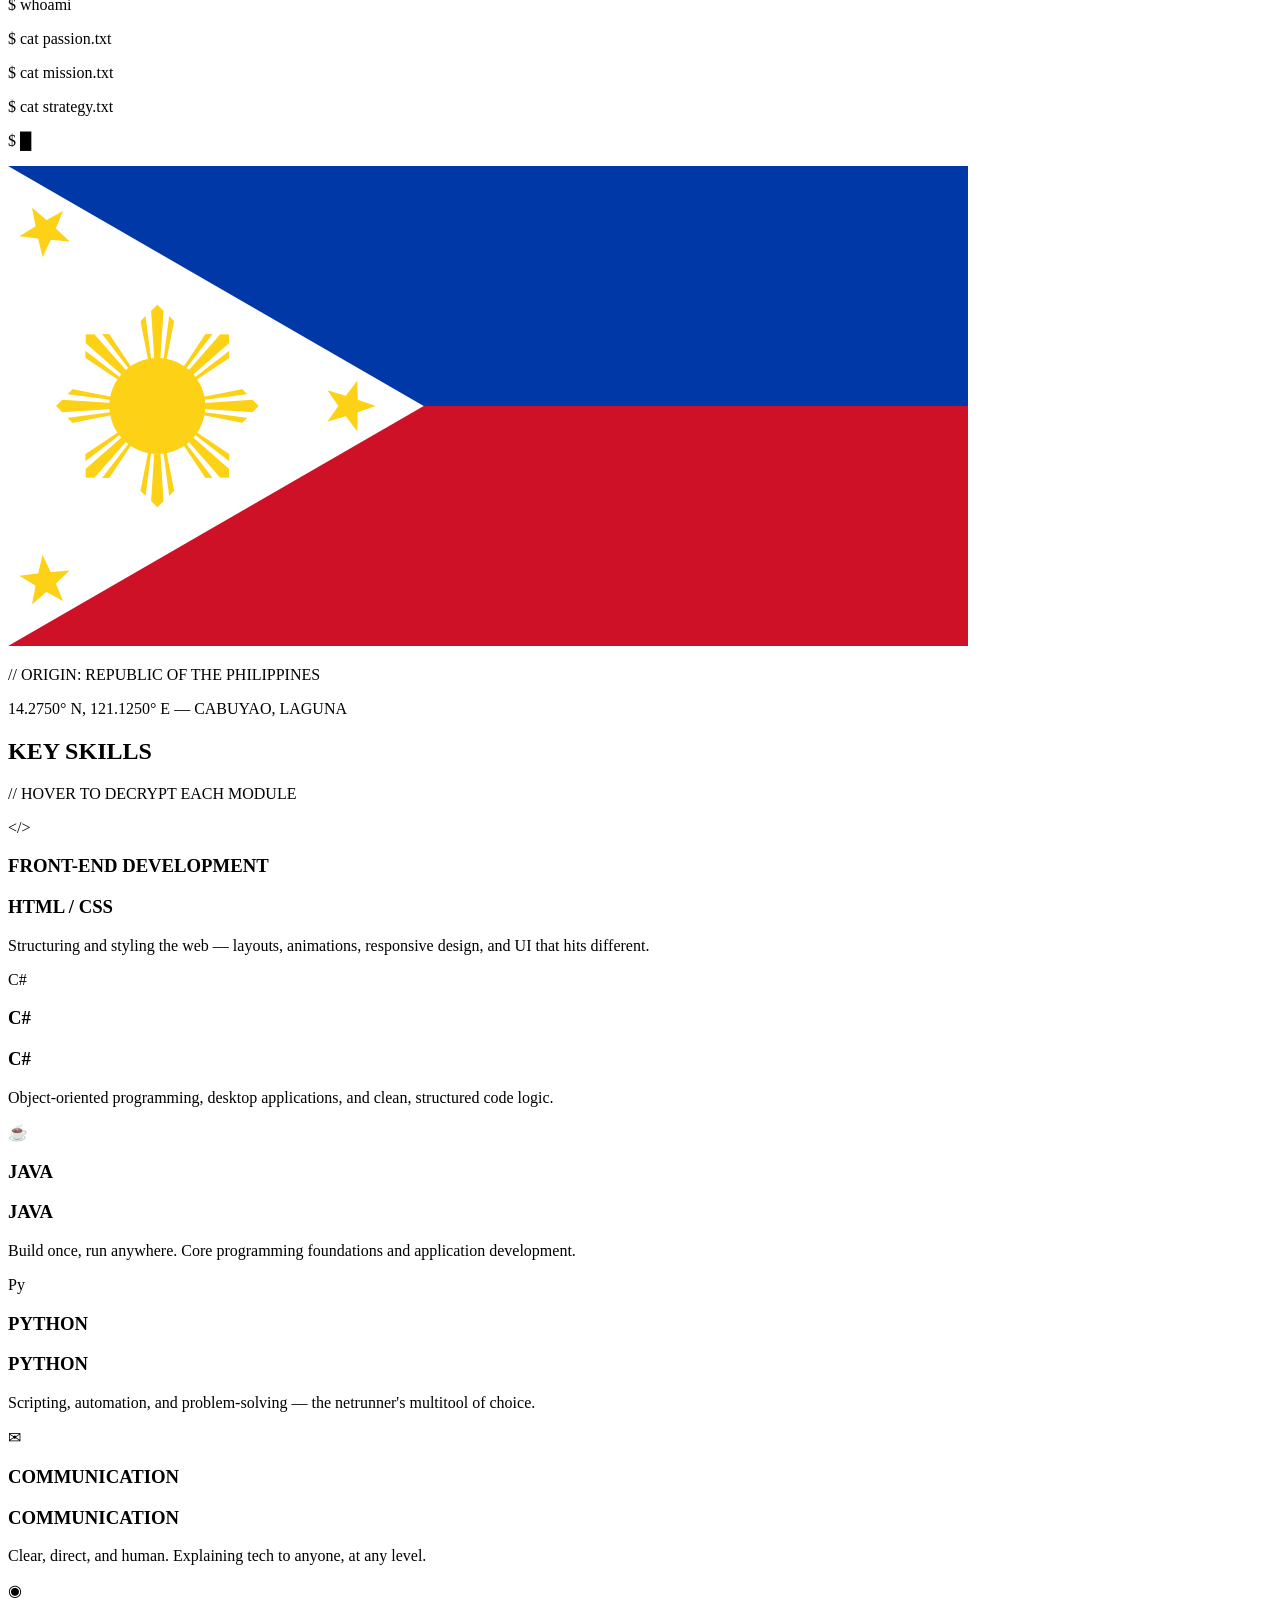
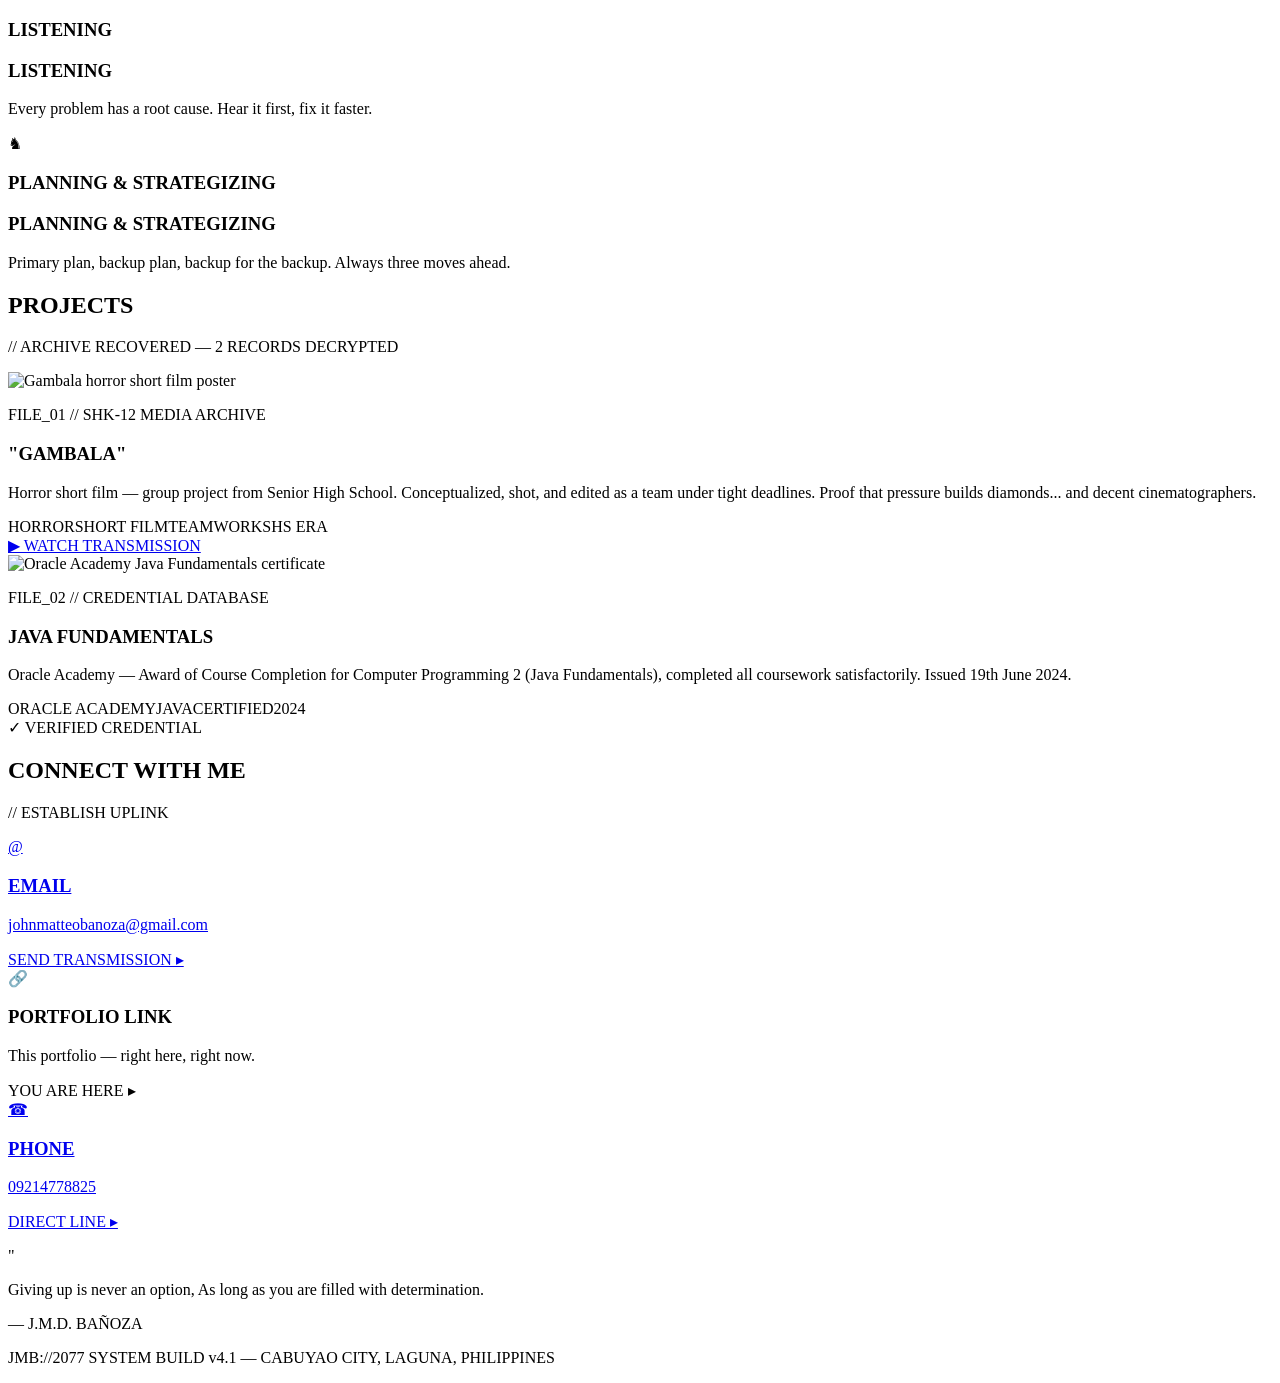
==== commit 8ed61fed: "Update index.html" ====
--- a/index.html
+++ b/index.html
@@ -4,7 +4,7 @@
 <meta charset="UTF-8">
 <meta name="viewport" content="width=device-width, initial-scale=1.0">
 <title>JOHN MATTEO D. BAÑOZA // NETRUNNER PROFILE</title>
-<link rel="stylesheet" href="thisone.css">
+<link rel="stylesheet" href="style.css">
 <base target="_blank">
 </head>
 <body>
@@ -13,211 +13,260 @@
 <div class="scanlines"></div>
 <div class="vignette"></div>
 
+<!-- ============ PAGE TRANSITION GLITCH BARS ============ -->
+<div class="transition-overlay" id="transition">
+  <div class="t-bar"></div><div class="t-bar"></div><div class="t-bar"></div>
+  <div class="t-bar"></div><div class="t-bar"></div><div class="t-bar"></div>
+  <div class="t-label" id="tLabel">LOADING SECTOR...</div>
+</div>
+
+<!-- ============ BOOT INTRO ============ -->
+<div class="boot-intro" id="bootIntro">
+  <div class="boot-box">
+    <div class="terminal-head"><span class="dot r"></span><span class="dot y"></span><span class="dot g"></span> JMB://2077 — SYSTEM BOOT</div>
+    <div class="boot-log" id="bootLog"></div>
+    <div class="boot-enter" id="bootEnter">
+      <p class="enter-line blink-hard">&gt; PRESS [ENTER] OR CLICK TO ACCESS FILE_</p>
+    </div>
+  </div>
+</div>
+
 <!-- ============ NAV ============ -->
-<nav class="nav">
+<nav class="nav" id="mainNav" style="display:none">
   <div class="nav-logo">JMB://<span>2077</span></div>
   <ul class="nav-links">
-    <li><a href="#hero">Home</a></li>
-    <li><a href="#about">About</a></li>
-    <li><a href="#skills">Skills</a></li>
-    <li><a href="#projects">Projects</a></li>
-    <li><a href="#connect">Connect</a></li>
+    <li><a data-page="hero">Home</a></li>
+    <li><a data-page="about">About</a></li>
+    <li><a data-page="skills">Skills</a></li>
+    <li><a data-page="projects">Projects</a></li>
+    <li><a data-page="connect">Connect</a></li>
   </ul>
 </nav>
 
-<!-- ============ HERO ============ -->
-<header id="hero" class="hero">
-  <canvas id="matrix"></canvas>
-  <div class="hero-frame">
-    <div class="hero-img-wrap glitch-img" data-text="IDENTITY CONFIRMED">
-      <img src="assets/matt.jpg" alt="John Matteo D. Bañoza" class="hero-img">
-      <div class="img-scan"></div>
-    </div>
-    <div class="hero-info">
-      <p class="hero-tag">// NIGHT CITY NETWORK — USER PROFILE LOCATED</p>
-      <h1 class="glitch" data-text="JOHN MATTEO D. BAÑOZA">JOHN MATTEO D. BAÑOZA</h1>
-      <p class="hero-sub">BSIT 4th Year Student <span class="sep">|</span> Aspiring IT Support <span class="sep">|</span> Web Developer</p>
-      <p class="hero-quote-mini">"A guy with plans — and backup strategies for everything."</p>
-      <a href="#about" class="btn-neon">ACCESS FILE ▸</a>
-    </div>
-  </div>
-  <div class="hero-bottom-bar">
-    <span>STATUS: ONLINE</span><span>LOCATION: CABUYAO, LAGUNA, PH</span><span>DETERMINATION: 100%</span>
-  </div>
-</header>
-
-<!-- ============ ABOUT ============ -->
-<section id="about" class="section">
-  <h2 class="section-title glitch" data-text="ABOUT ME">ABOUT ME</h2>
-  <div class="about-grid">
-    <div class="terminal-box reveal">
-      <div class="terminal-head"><span class="dot r"></span><span class="dot y"></span><span class="dot g"></span> biography.txt</div>
-      <div class="terminal-body">
-        <p><span class="cmd">$ whoami</span></p>
-        <p class="type-text" data-text="John Matteo D. Bañoza — BSIT 4th Year student living in Cabuyao City, Laguna, Philippines."></p>
-        <p><span class="cmd">$ cat passion.txt</span></p>
-        <p class="type-text" data-text="A passion for web development and troubleshooting, backed by knowledge of multiple programming languages."></p>
-        <p><span class="cmd">$ cat mission.txt</span></p>
-        <p class="type-text" data-text="Goal: become an IT Support professional. The kind of guy who loves facing consequences and challenges, a hard worker filled with determination."></p>
-        <p><span class="cmd">$ cat strategy.txt</span></p>
-        <p class="type-text" data-text="Someone who wants to achieve his goals — and especially his FREEDOM. Always has plans, and backup plans for anything."></p>
-        <p><span class="cmd">$</span> <span class="cursor-blink">█</span></p>
-      </div>
-    </div>
-    <div class="flag-panel reveal">
-      <img src="assets/ph-flag.jpg" alt="Flag of the Philippines" class="flag-img">
-      <p class="flag-cap">// ORIGIN: REPUBLIC OF THE PHILIPPINES</p>
-      <div class="coordinates">14.2750° N, 121.1250° E — CABUYAO, LAGUNA</div>
-    </div>
-  </div>
-</section>
-
-<!-- ============ SKILLS ============ -->
-<section id="skills" class="section">
-  <h2 class="section-title glitch" data-text="KEY SKILLS">KEY SKILLS</h2>
-  <p class="section-sub">// HOVER TO DECRYPT EACH MODULE</p>
-  <div class="skills-grid">
-
-    <div class="skill-card reveal">
-      <div class="skill-face skill-front">
-        <div class="skill-icon">&lt;/&gt;</div>
-        <h3>FRONT-END DEVELOPMENT</h3>
-        <p class="skill-bar"><span style="--lvl:92%"></span></p>
-      </div>
-      <div class="skill-face skill-back">
-        <h3>HTML / CSS</h3>
-        <p>Structuring and styling the web — layouts, animations, responsive design, and UI that hits different.</p>
-      </div>
-    </div>
-
-    <div class="skill-card reveal">
-      <div class="skill-face skill-front">
-        <div class="skill-icon">C#</div>
-        <h3>C#</h3>
-        <p class="skill-bar"><span style="--lvl:85%"></span></p>
-      </div>
-      <div class="skill-face skill-back">
-        <h3>C#</h3>
-        <p>Object-oriented programming, desktop applications, and clean, structured code logic.</p>
-      </div>
-    </div>
-
-    <div class="skill-card reveal">
-      <div class="skill-face skill-front">
-        <div class="skill-icon">☕</div>
-        <h3>JAVA</h3>
-        <p class="skill-bar"><span style="--lvl:80%"></span></p>
-      </div>
-      <div class="skill-face skill-back">
-        <h3>JAVA</h3>
-        <p>Build once, run anywhere. Core programming foundations and application development.</p>
-      </div>
-    </div>
-
-    <div class="skill-card reveal">
-      <div class="skill-face skill-front">
-        <div class="skill-icon">Py</div>
-        <h3>PYTHON</h3>
-        <p class="skill-bar"><span style="--lvl:82%"></span></p>
-      </div>
-      <div class="skill-face skill-back">
-        <h3>PYTHON</h3>
-        <p>Scripting, automation, and problem-solving — the netrunner's multitool of choice.</p>
-      </div>
-    </div>
-
-    <div class="skill-card reveal">
-      <div class="skill-face skill-front">
-        <div class="skill-icon">✉</div>
-        <h3>COMMUNICATION</h3>
-        <p class="skill-bar"><span style="--lvl:95%"></span></p>
-      </div>
-      <div class="skill-face skill-back">
-        <h3>COMMUNICATION</h3>
-        <p>Clear, direct, and human. Explaining tech to anyone, at any level.</p>
-      </div>
-    </div>
-
-    <div class="skill-card reveal">
-      <div class="skill-face skill-front">
-        <div class="skill-icon">◉</div>
-        <h3>LISTENING</h3>
-        <p class="skill-bar"><span style="--lvl:90%"></span></p>
-      </div>
-      <div class="skill-face skill-back">
-        <h3>LISTENING</h3>
-        <p>Every problem has a root cause. Hear it first, fix it faster.</p>
-      </div>
-    </div>
-
-    <div class="skill-card reveal">
-      <div class="skill-face skill-front">
-        <div class="skill-icon">♞</div>
-        <h3>PLANNING &amp; STRATEGIZING</h3>
-        <p class="skill-bar"><span style="--lvl:93%"></span></p>
-      </div>
-      <div class="skill-face skill-back">
-        <h3>PLANNING &amp; STRATEGIZING</h3>
-        <p>Primary plan, backup plan, backup for the backup. Always three moves ahead.</p>
-      </div>
-    </div>
-
-  </div>
-</section>
-
-<!-- ============ PROJECTS ============ -->
-<section id="projects" class="section">
-  <h2 class="section-title glitch" data-text="PROJECTS">PROJECTS</h2>
-  <div class="terminal-box projects-terminal reveal">
-    <div class="terminal-head"><span class="dot r"></span><span class="dot y"></span><span class="dot g"></span> C:\projects&gt; query_all</div>
-    <div class="terminal-body center">
-      <p class="boot-line">&gt; INITIALIZING PROJECT DATABASE...</p>
-      <p class="boot-line">&gt; SCANNING ARCHIVES.............. <span class="ok">DONE</span></p>
-      <p class="boot-line">&gt; RECORDS FOUND: <span class="warn">0</span></p>
-      <p class="na-line">[ SYSTEM ] :: PROJECT ARCHIVE STATUS:</p>
-      <p class="na-big" id="naType">N / A</p>
-      <p class="na-sub">// USER NOTE: Past project records are currently being recovered from deep storage. Check back soon, choom.</p>
-      <p class="boot-line">&gt; <span class="cursor-blink">█</span></p>
-    </div>
-  </div>
-</section>
-
-<!-- ============ CONNECT ============ -->
-<section id="connect" class="section">
-  <h2 class="section-title glitch" data-text="CONNECT WITH ME">CONNECT WITH ME</h2>
-  <p class="section-sub">// ESTABLISH UPLINK</p>
-  <div class="connect-grid">
-    <a href="mailto:johnmatteobanoza@gmail.com" class="connect-card reveal">
-      <div class="connect-icon">@</div>
-      <h3>EMAIL</h3>
-      <p>johnmatteobanoza@gmail.com</p>
-      <span class="connect-hint">SEND TRANSMISSION ▸</span>
-    </a>
-    <a href="#" class="connect-card reveal">
-      <div class="connect-icon">🔗</div>
-      <h3>PORTFOLIO LINK</h3>
-      <p>This portfolio — right here, right now.</p>
-      <span class="connect-hint">YOU ARE HERE ▸</span>
-    </a>
-    <a href="tel:09214778825" class="connect-card reveal">
-      <div class="connect-icon">☎</div>
-      <h3>PHONE</h3>
-      <p>09214778825</p>
-      <span class="connect-hint">DIRECT LINE ▸</span>
-    </a>
-  </div>
-</section>
-
-<!-- ============ FOOTER QUOTE ============ -->
-<footer class="footer">
-  <div class="quote-frame">
-    <p class="quote-mark">"</p>
-    <p class="final-quote">Giving up is never an option, As long as you are filled with determination.</p>
-    <p class="quote-sig">— J.M.D. BAÑOZA</p>
-  </div>
-  <p class="footer-sys">JMB://2077 SYSTEM BUILD v4.0 — CABUYAO CITY, LAGUNA, PHILIPPINES</p>
-</footer>
-
-<script src="thatone.js"></script>
+<!-- ============ PAGE: HERO ============ -->
+<main id="page-hero" class="page active">
+  <header class="hero">
+    <canvas id="matrix"></canvas>
+    <div class="hero-frame">
+      <div class="hero-img-wrap glitch-img" data-text="IDENTITY CONFIRMED">
+        <img src="assets/matt.jpg" alt="John Matteo D. Bañoza" class="hero-img">
+        <div class="img-scan"></div>
+      </div>
+      <div class="hero-info">
+        <p class="hero-tag">// NIGHT CITY NETWORK — USER PROFILE LOCATED</p>
+        <h1 class="glitch" data-text="JOHN MATTEO D. BAÑOZA">JOHN MATTEO D. BAÑOZA</h1>
+        <p class="hero-sub">BSIT 4th Year Student <span class="sep">|</span> Aspiring IT Support <span class="sep">|</span> Web Developer</p>
+        <p class="hero-quote-mini">"A guy with plans — and backup strategies for everything."</p>
+        <a class="btn-neon" data-page="about">ACCESS FILE ▸</a>
+      </div>
+    </div>
+    <div class="hero-bottom-bar">
+      <span>STATUS: ONLINE</span><span>LOCATION: CABUYAO, LAGUNA, PH</span><span>DETERMINATION: 100%</span>
+    </div>
+  </header>
+</main>
+
+<!-- ============ PAGE: ABOUT ============ -->
+<main id="page-about" class="page">
+  <section class="section">
+    <h2 class="section-title glitch" data-text="ABOUT ME">ABOUT ME</h2>
+    <div class="about-grid">
+      <div class="terminal-box reveal">
+        <div class="terminal-head"><span class="dot r"></span><span class="dot y"></span><span class="dot g"></span> biography.txt</div>
+        <div class="terminal-body">
+          <p><span class="cmd">$ whoami</span></p>
+          <p class="type-text" data-text="John Matteo D. Bañoza — BSIT 4th Year student living in Cabuyao City, Laguna, Philippines."></p>
+          <p><span class="cmd">$ cat passion.txt</span></p>
+          <p class="type-text" data-text="A passion for web development and troubleshooting, backed by knowledge of multiple programming languages."></p>
+          <p><span class="cmd">$ cat mission.txt</span></p>
+          <p class="type-text" data-text="Goal: become an IT Support professional. The kind of guy who loves facing consequences and challenges, a hard worker filled with determination."></p>
+          <p><span class="cmd">$ cat strategy.txt</span></p>
+          <p class="type-text" data-text="Someone who wants to achieve his goals — and especially his FREEDOM. Always has plans, and backup plans for anything."></p>
+          <p><span class="cmd">$</span> <span class="cursor-blink">█</span></p>
+        </div>
+      </div>
+      <div class="flag-panel reveal">
+        <img src="assets/ph-flag.jpg" alt="Flag of the Philippines" class="flag-img">
+        <p class="flag-cap">// ORIGIN: REPUBLIC OF THE PHILIPPINES</p>
+        <div class="coordinates">14.2750° N, 121.1250° E — CABUYAO, LAGUNA</div>
+      </div>
+    </div>
+  </section>
+</main>
+
+<!-- ============ PAGE: SKILLS ============ -->
+<main id="page-skills" class="page">
+  <section class="section">
+    <h2 class="section-title glitch" data-text="KEY SKILLS">KEY SKILLS</h2>
+    <p class="section-sub">// HOVER TO DECRYPT EACH MODULE</p>
+    <div class="skills-grid">
+
+      <div class="skill-card reveal">
+        <div class="skill-face skill-front">
+          <div class="skill-icon">&lt;/&gt;</div>
+          <h3>FRONT-END DEVELOPMENT</h3>
+          <p class="skill-bar"><span style="--lvl:92%"></span></p>
+        </div>
+        <div class="skill-face skill-back">
+          <h3>HTML / CSS</h3>
+          <p>Structuring and styling the web — layouts, animations, responsive design, and UI that hits different.</p>
+        </div>
+      </div>
+
+      <div class="skill-card reveal">
+        <div class="skill-face skill-front">
+          <div class="skill-icon">C#</div>
+          <h3>C#</h3>
+          <p class="skill-bar"><span style="--lvl:85%"></span></p>
+        </div>
+        <div class="skill-face skill-back">
+          <h3>C#</h3>
+          <p>Object-oriented programming, desktop applications, and clean, structured code logic.</p>
+        </div>
+      </div>
+
+      <div class="skill-card reveal">
+        <div class="skill-face skill-front">
+          <div class="skill-icon">☕</div>
+          <h3>JAVA</h3>
+          <p class="skill-bar"><span style="--lvl:80%"></span></p>
+        </div>
+        <div class="skill-face skill-back">
+          <h3>JAVA</h3>
+          <p>Build once, run anywhere. Core programming foundations and application development.</p>
+        </div>
+      </div>
+
+      <div class="skill-card reveal">
+        <div class="skill-face skill-front">
+          <div class="skill-icon">Py</div>
+          <h3>PYTHON</h3>
+          <p class="skill-bar"><span style="--lvl:82%"></span></p>
+        </div>
+        <div class="skill-face skill-back">
+          <h3>PYTHON</h3>
+          <p>Scripting, automation, and problem-solving — the netrunner's multitool of choice.</p>
+        </div>
+      </div>
+
+      <div class="skill-card reveal">
+        <div class="skill-face skill-front">
+          <div class="skill-icon">✉</div>
+          <h3>COMMUNICATION</h3>
+          <p class="skill-bar"><span style="--lvl:95%"></span></p>
+        </div>
+        <div class="skill-face skill-back">
+          <h3>COMMUNICATION</h3>
+          <p>Clear, direct, and human. Explaining tech to anyone, at any level.</p>
+        </div>
+      </div>
+
+      <div class="skill-card reveal">
+        <div class="skill-face skill-front">
+          <div class="skill-icon">◉</div>
+          <h3>LISTENING</h3>
+          <p class="skill-bar"><span style="--lvl:90%"></span></p>
+        </div>
+        <div class="skill-face skill-back">
+          <h3>LISTENING</h3>
+          <p>Every problem has a root cause. Hear it first, fix it faster.</p>
+        </div>
+      </div>
+
+      <div class="skill-card reveal">
+        <div class="skill-face skill-front">
+          <div class="skill-icon">♞</div>
+          <h3>PLANNING &amp; STRATEGIZING</h3>
+          <p class="skill-bar"><span style="--lvl:93%"></span></p>
+        </div>
+        <div class="skill-face skill-back">
+          <h3>PLANNING &amp; STRATEGIZING</h3>
+          <p>Primary plan, backup plan, backup for the backup. Always three moves ahead.</p>
+        </div>
+      </div>
+
+    </div>
+  </section>
+</main>
+
+<!-- ============ PAGE: PROJECTS ============ -->
+<main id="page-projects" class="page">
+  <section class="section">
+    <h2 class="section-title glitch" data-text="PROJECTS">PROJECTS</h2>
+    <p class="section-sub">// ARCHIVE RECOVERED — 2 RECORDS DECRYPTED</p>
+
+    <div class="projects-grid">
+
+      <article class="project-card reveal">
+        <div class="project-img-wrap">
+          <img src="assets/shortfilm.png" alt="Gambala horror short film poster" class="project-img">
+          <div class="project-scan"></div>
+        </div>
+        <div class="project-info">
+          <p class="project-id">FILE_01 // SHK-12 MEDIA ARCHIVE</p>
+          <h3 class="project-title">"GAMBALA"</h3>
+          <p class="project-desc">Horror short film — group project from Senior High School. Conceptualized, shot, and edited as a team under tight deadlines. Proof that pressure builds diamonds... and decent cinematographers.</p>
+          <div class="project-tags"><span>HORROR</span><span>SHORT FILM</span><span>TEAMWORK</span><span>SHS ERA</span></div>
+          <a href="https://www.youtube.com/watch?v=EF_0aGQxoXk&t=584s" target="_blank" rel="noopener noreferrer" class="btn-neon btn-small">▶ WATCH TRANSMISSION</a>
+        </div>
+      </article>
+
+      <article class="project-card reveal">
+        <div class="project-img-wrap">
+          <img src="assets/Certificate.png" alt="Oracle Academy Java Fundamentals certificate" class="project-img">
+          <div class="project-scan"></div>
+        </div>
+        <div class="project-info">
+          <p class="project-id">FILE_02 // CREDENTIAL DATABASE</p>
+          <h3 class="project-title">JAVA FUNDAMENTALS</h3>
+          <p class="project-desc">Oracle Academy — Award of Course Completion for Computer Programming 2 (Java Fundamentals), completed all coursework satisfactorily. Issued 19th June 2024.</p>
+          <div class="project-tags"><span>ORACLE ACADEMY</span><span>JAVA</span><span>CERTIFIED</span><span>2024</span></div>
+          <span class="cert-badge">✓ VERIFIED CREDENTIAL</span>
+        </div>
+      </article>
+
+    </div>
+  </section>
+</main>
+
+<!-- ============ PAGE: CONNECT ============ -->
+<main id="page-connect" class="page">
+  <section class="section">
+    <h2 class="section-title glitch" data-text="CONNECT WITH ME">CONNECT WITH ME</h2>
+    <p class="section-sub">// ESTABLISH UPLINK</p>
+    <div class="connect-grid">
+      <a href="mailto:johnmatteobanoza@gmail.com" class="connect-card reveal">
+        <div class="connect-icon">@</div>
+        <h3>EMAIL</h3>
+        <p>johnmatteobanoza@gmail.com</p>
+        <span class="connect-hint">SEND TRANSMISSION ▸</span>
+      </a>
+      <a class="connect-card reveal" data-page="hero">
+        <div class="connect-icon">🔗</div>
+        <h3>PORTFOLIO LINK</h3>
+        <p>This portfolio — right here, right now.</p>
+        <span class="connect-hint">YOU ARE HERE ▸</span>
+      </a>
+      <a href="tel:09214778825" class="connect-card reveal">
+        <div class="connect-icon">☎</div>
+        <h3>PHONE</h3>
+        <p>09214778825</p>
+        <span class="connect-hint">DIRECT LINE ▸</span>
+      </a>
+    </div>
+  </section>
+
+  <!-- FOOTER QUOTE lives at the bottom of the last page -->
+  <footer class="footer">
+    <div class="quote-frame">
+      <p class="quote-mark">"</p>
+      <p class="final-quote">Giving up is never an option, As long as you are filled with determination.</p>
+      <p class="quote-sig">— J.M.D. BAÑOZA</p>
+    </div>
+    <p class="footer-sys">JMB://2077 SYSTEM BUILD v4.1 — CABUYAO CITY, LAGUNA, PHILIPPINES</p>
+  </footer>
+</main>
+
+<script src="script.js"></script>
 </body>
 </html>
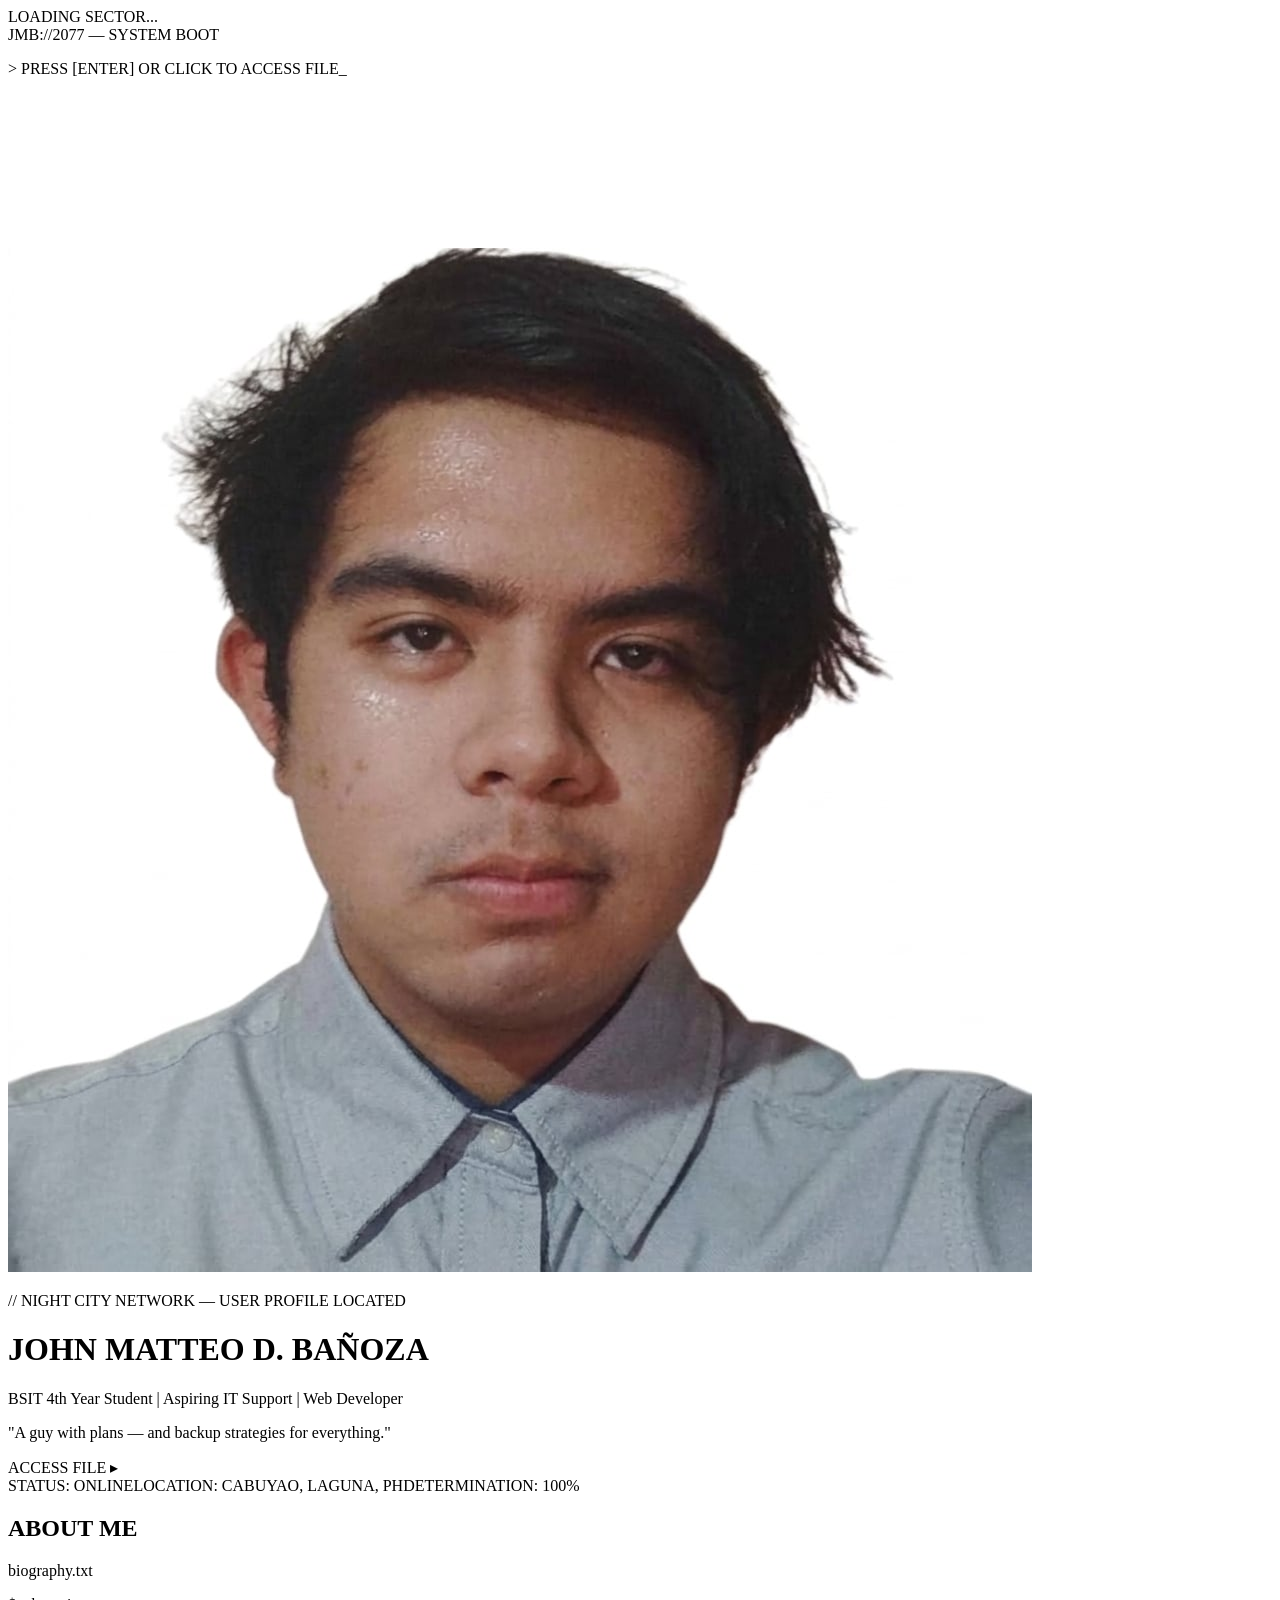
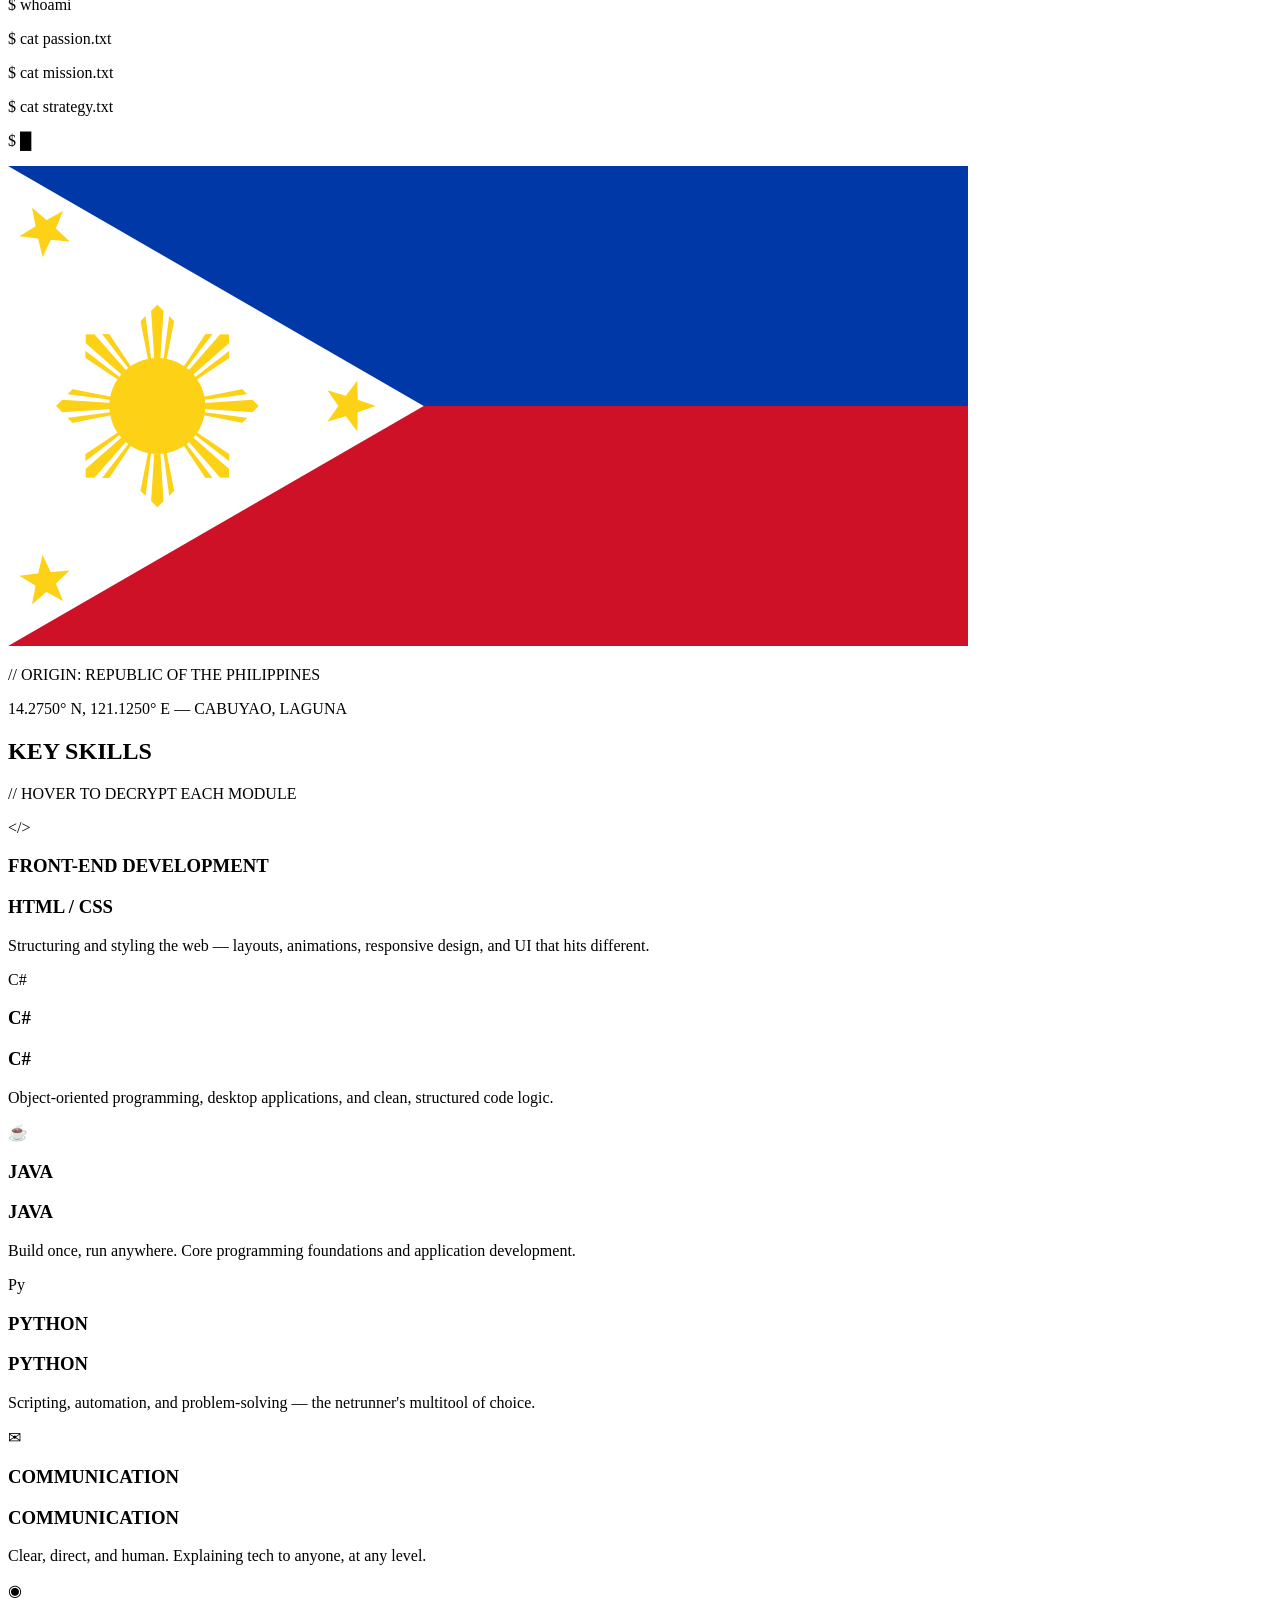
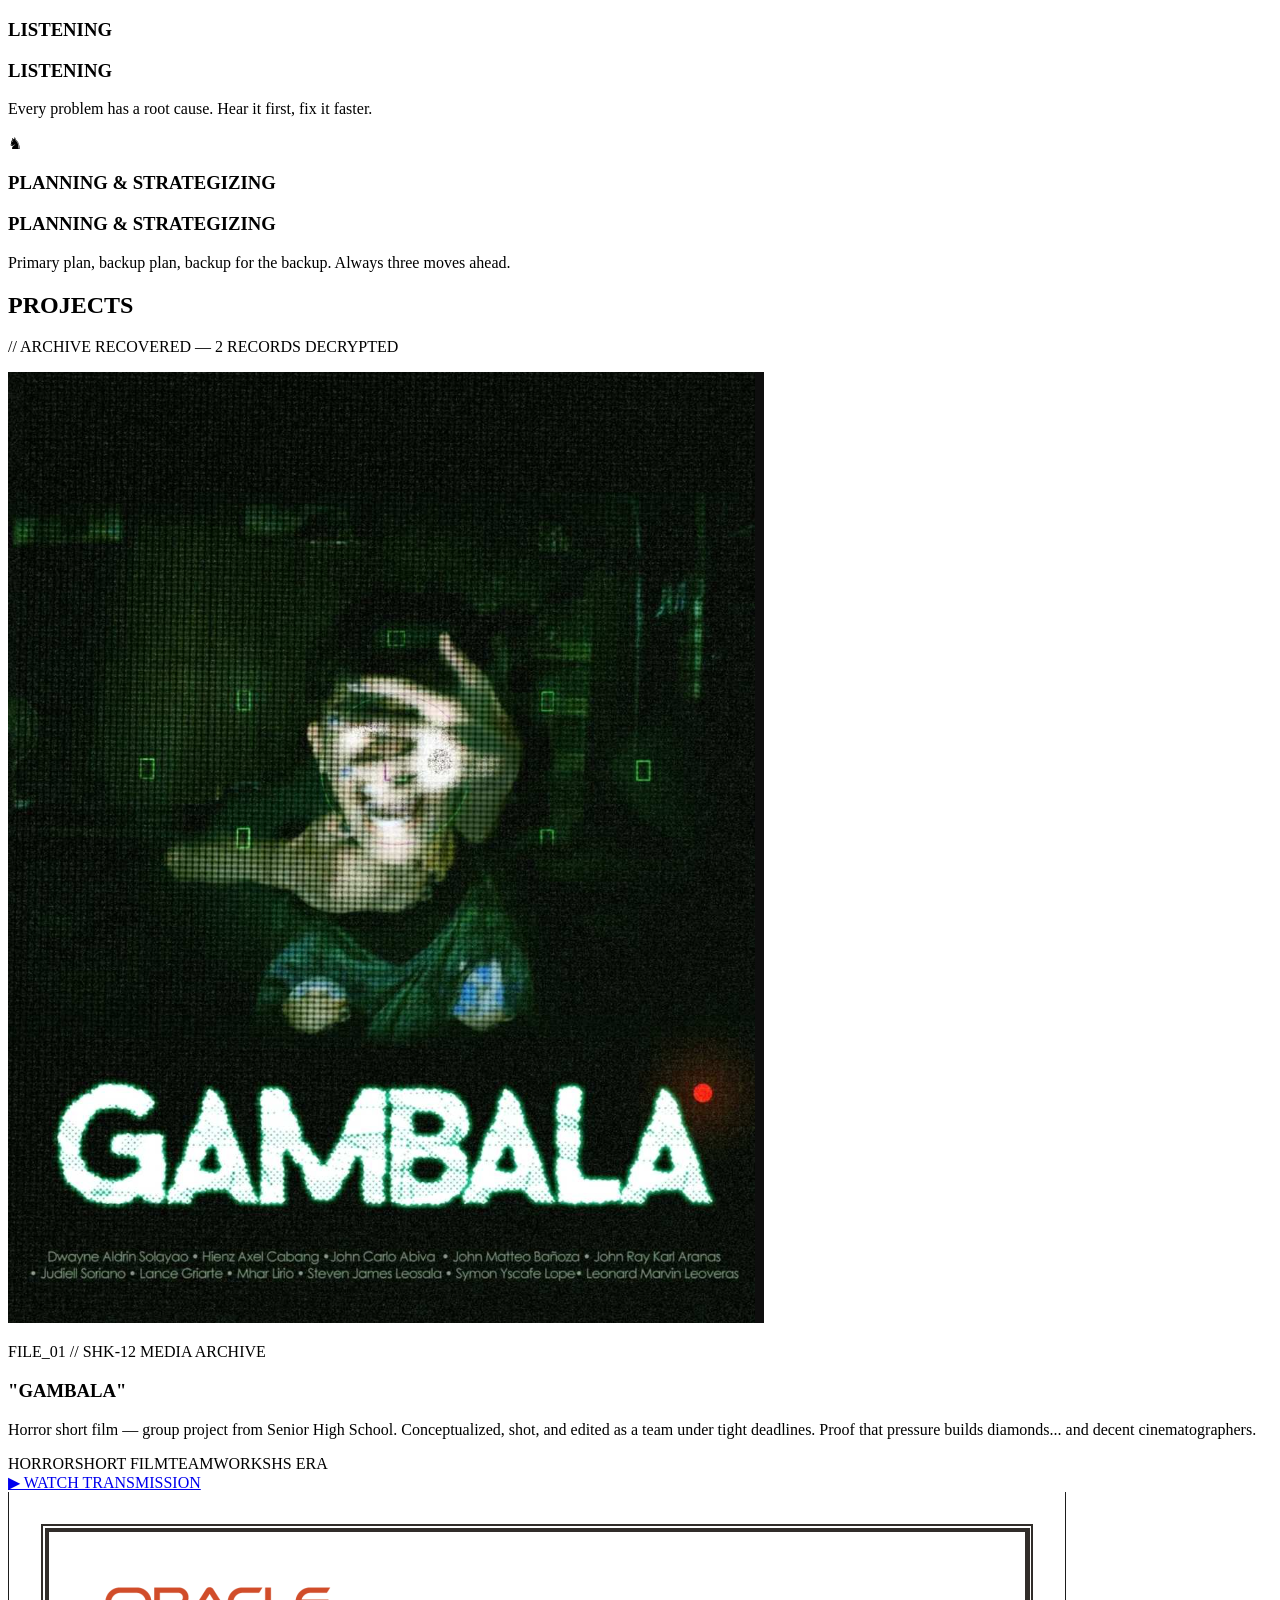
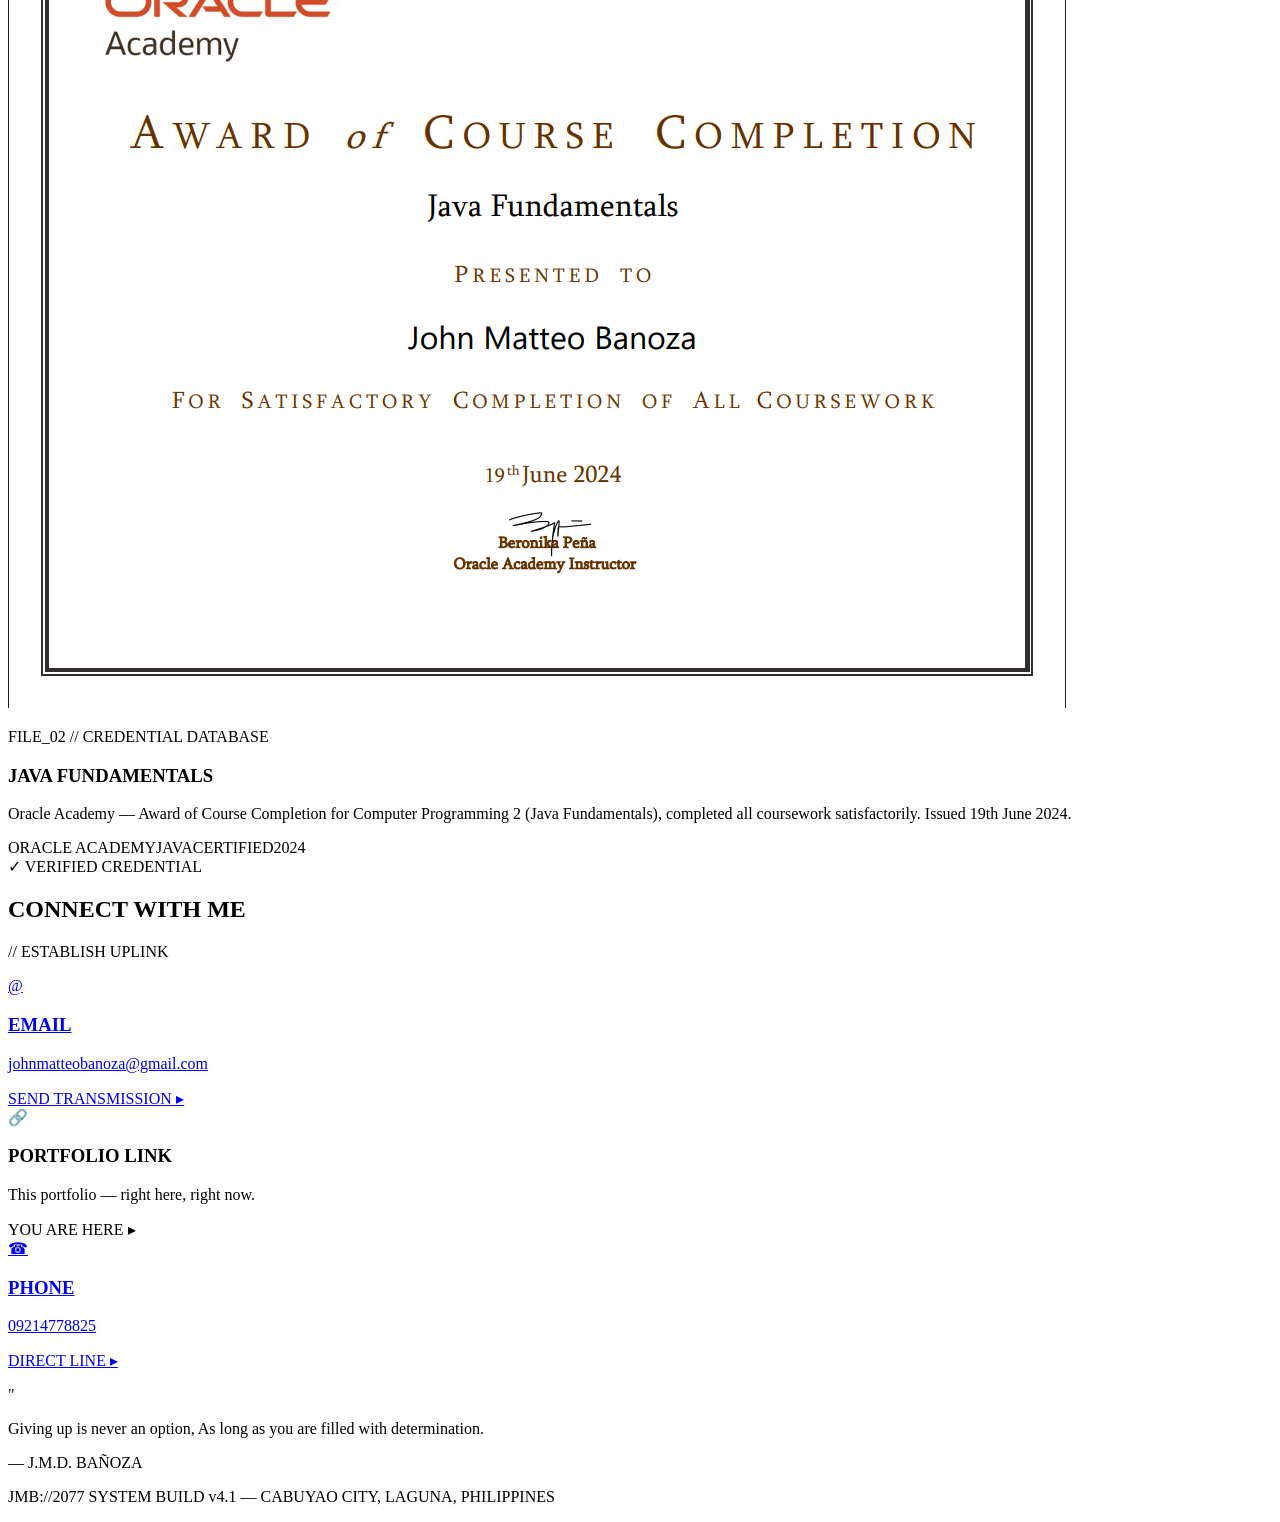
==== commit 1b4d9540: "index.html" ====
--- a/index.html
+++ b/index.html
@@ -199,7 +199,7 @@
 
       <article class="project-card reveal">
         <div class="project-img-wrap">
-          <img src="assets/shortfilm.png" alt="Gambala horror short film poster" class="project-img">
+          <img src="assets/shortfilm.PNG" alt="Gambala horror short film poster" class="project-img">
           <div class="project-scan"></div>
         </div>
         <div class="project-info">
@@ -213,7 +213,7 @@
 
       <article class="project-card reveal">
         <div class="project-img-wrap">
-          <img src="assets/Certificate.png" alt="Oracle Academy Java Fundamentals certificate" class="project-img">
+          <img src="assets/Certificate.PNG" alt="Oracle Academy Java Fundamentals certificate" class="project-img">
           <div class="project-scan"></div>
         </div>
         <div class="project-info">
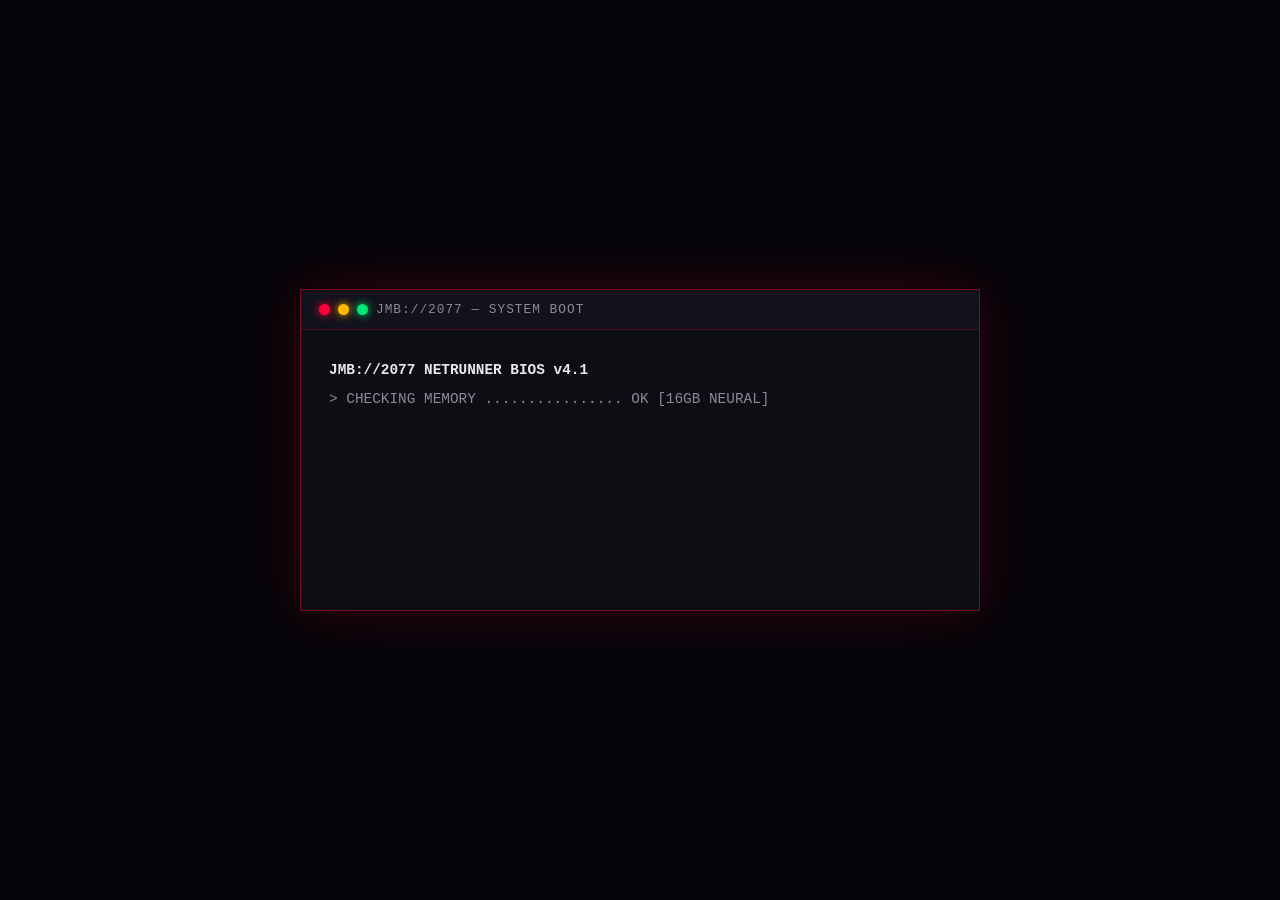
==== commit 9179c3b4: "index.html" ====
--- a/index.html
+++ b/index.html
@@ -4,7 +4,7 @@
 <meta charset="UTF-8">
 <meta name="viewport" content="width=device-width, initial-scale=1.0">
 <title>JOHN MATTEO D. BAÑOZA // NETRUNNER PROFILE</title>
-<link rel="stylesheet" href="style.css">
+<link rel="stylesheet" href="thisone.css">
 <base target="_blank">
 </head>
 <body>
@@ -267,6 +267,6 @@
   </footer>
 </main>
 
-<script src="script.js"></script>
+<script src="thatone.js"></script>
 </body>
 </html>
--- a/thisone.css
+++ b/thisone.css
@@ -0,0 +1,773 @@
+/* ============================================================
+   JMB://2077 — CYBERPUNK RED THEME
+   Base: deep black  |  Accent: RED (#ff003c)
+   ============================================================ */
+:root {
+  --red: #ff003c;
+  --red-soft: #ff2a5c;
+  --red-dark: #8f0022;
+  --bg: #06060a;
+  --bg-panel: #0d0d14;
+  --bg-panel2: #12121c;
+  --text: #e8e8f0;
+  --text-dim: #8a8a99;
+  --grid-line: rgba(255, 0, 60, 0.07);
+  --mono: 'Courier New', 'Consolas', monospace;
+}
+
+* { margin: 0; padding: 0; box-sizing: border-box; }
+
+html { scroll-behavior: smooth; }
+
+body {
+  background: var(--bg);
+  color: var(--text);
+  font-family: 'Segoe UI', 'Arial', sans-serif;
+  overflow-x: hidden;
+}
+
+/* ---- BACKGROUND GRID + GLOW ---- */
+body::before {
+  content: '';
+  position: fixed;
+  inset: 0;
+  background:
+    linear-gradient(var(--grid-line) 1px, transparent 1px),
+    linear-gradient(90deg, var(--grid-line) 1px, transparent 1px);
+  background-size: 42px 42px;
+  pointer-events: none;
+  z-index: 0;
+}
+body::after {
+  content: '';
+  position: fixed;
+  inset: 0;
+  background: radial-gradient(ellipse at 50% 0%, rgba(255,0,60,0.10), transparent 60%);
+  pointer-events: none;
+  z-index: 0;
+}
+
+/* ---- CRT OVERLAYS ---- */
+.scanlines {
+  position: fixed; inset: 0; z-index: 9998; pointer-events: none;
+  background: repeating-linear-gradient(0deg, rgba(0,0,0,0.18) 0 1px, transparent 1px 3px);
+  mix-blend-mode: multiply;
+  animation: scanFlicker 4s infinite;
+}
+.vignette {
+  position: fixed; inset: 0; z-index: 9997; pointer-events: none;
+  box-shadow: inset 0 0 180px rgba(0,0,0,0.85);
+}
+@keyframes scanFlicker {
+  0%, 100% { opacity: 1; }
+  50% { opacity: 0.85; }
+  92% { opacity: 0.95; }
+}
+
+/* ============ NAV ============ */
+.nav {
+  position: fixed; top: 0; left: 0; right: 0; z-index: 1000;
+  display: flex; justify-content: space-between; align-items: center;
+  padding: 14px 40px;
+  background: rgba(6,6,10,0.85);
+  backdrop-filter: blur(8px);
+  border-bottom: 1px solid rgba(255,0,60,0.35);
+}
+.nav-logo {
+  font-family: var(--mono);
+  font-size: 1.15rem; font-weight: bold;
+  color: var(--text);
+  text-shadow: 0 0 12px var(--red);
+}
+.nav-logo span { color: var(--red); }
+.nav-links { display: flex; gap: 28px; list-style: none; }
+.nav-links a {
+  font-family: var(--mono); font-size: 0.85rem;
+  color: var(--text-dim); text-decoration: none;
+  letter-spacing: 1px; position: relative;
+  transition: color 0.25s;
+  cursor: pointer; user-select: none;
+}
+.nav-links a::after {
+  content: ''; position: absolute; left: 0; bottom: -5px;
+  width: 0; height: 2px; background: var(--red);
+  box-shadow: 0 0 8px var(--red);
+  transition: width 0.3s;
+}
+.nav-links a:hover { color: var(--red-soft); text-shadow: 0 0 10px var(--red); }
+.nav-links a:hover::after { width: 100%; }
+
+/* ============ HERO ============ */
+.hero {
+  min-height: 100vh;
+  position: relative;
+  display: flex; flex-direction: column;
+  justify-content: center; align-items: center;
+  padding: 120px 40px 60px;
+  z-index: 1;
+}
+#matrix { position: absolute; inset: 0; width: 100%; height: 100%; opacity: 0.35; z-index: -1; }
+
+.hero-frame {
+  display: flex; align-items: center; gap: 60px;
+  max-width: 1100px; width: 100%;
+  padding: 45px 55px;
+  background: rgba(13,13,20,0.75);
+  border: 1px solid rgba(255,0,60,0.4);
+  box-shadow: 0 0 40px rgba(255,0,60,0.15), inset 0 0 60px rgba(255,0,60,0.04);
+  clip-path: polygon(0 0, calc(100% - 30px) 0, 100% 30px, 100% 100%, 30px 100%, 0 calc(100% - 30px));
+  position: relative;
+}
+.hero-frame::before {
+  content: 'ID-0921-778-825';
+  position: absolute; top: 10px; right: 40px;
+  font-family: var(--mono); font-size: 0.65rem;
+  color: var(--red); letter-spacing: 2px; opacity: 0.7;
+}
+
+/* profile image with glitch + scan */
+.hero-img-wrap {
+  position: relative; flex-shrink: 0;
+  width: 300px; height: 400px;
+  border: 1px solid var(--red);
+  box-shadow: 0 0 30px rgba(255,0,60,0.35);
+  overflow: hidden;
+}
+.hero-img { width: 100%; height: 100%; object-fit: cover; filter: saturate(0.85) contrast(1.08); }
+.hero-img-wrap::before, .hero-img-wrap::after {
+  content: attr(data-text);
+  position: absolute; left: 0; width: 100%;
+  font-family: var(--mono); font-size: 0.7rem; text-align: center;
+  color: var(--red); letter-spacing: 3px;
+  text-shadow: 0 0 8px var(--red);
+  background: rgba(6,6,10,0.85);
+  padding: 5px 0;
+}
+.hero-img-wrap::before { top: 0; }
+.hero-img-wrap::after { bottom: 0; }
+.img-scan {
+  position: absolute; left: 0; width: 100%; height: 3px;
+  background: var(--red); box-shadow: 0 0 14px var(--red);
+  animation: imgScan 3.2s linear infinite;
+}
+@keyframes imgScan {
+  0% { top: 0; opacity: 0; }
+  10% { opacity: 1; }
+  90% { opacity: 1; }
+  100% { top: 100%; opacity: 0; }
+}
+
+.hero-tag {
+  font-family: var(--mono); font-size: 0.8rem;
+  color: var(--red); letter-spacing: 2px;
+  margin-bottom: 18px;
+  animation: tagPulse 2s infinite;
+}
+@keyframes tagPulse { 0%,100% { opacity: 1; } 50% { opacity: 0.55; } }
+
+.hero-info h1 {
+  font-size: clamp(1.9rem, 4.5vw, 3.4rem);
+  font-weight: 900; letter-spacing: 2px; line-height: 1.1;
+  margin-bottom: 16px;
+}
+.hero-sub {
+  font-family: var(--mono); font-size: 1rem;
+  color: var(--text-dim); letter-spacing: 1px;
+  margin-bottom: 20px;
+}
+.hero-sub .sep { color: var(--red); padding: 0 8px; }
+.hero-quote-mini {
+  font-style: italic; color: var(--text-dim);
+  font-size: 0.92rem; margin-bottom: 30px;
+  border-left: 3px solid var(--red); padding-left: 14px;
+}
+
+.btn-neon {
+  display: inline-block;
+  font-family: var(--mono); font-weight: bold;
+  color: var(--red); text-decoration: none;
+  padding: 14px 34px;
+  border: 2px solid var(--red);
+  letter-spacing: 2px;
+  position: relative; overflow: hidden;
+  transition: color 0.3s, box-shadow 0.3s;
+}
+.btn-neon::before {
+  content: ''; position: absolute; inset: 0;
+  background: var(--red);
+  transform: translateX(-101%);
+  transition: transform 0.35s ease;
+  z-index: -1;
+}
+.btn-neon:hover { color: #fff; box-shadow: 0 0 30px rgba(255,0,60,0.7); }
+.btn-neon:hover::before { transform: translateX(0); }
+
+.hero-bottom-bar {
+  position: absolute; bottom: 0; left: 0; right: 0;
+  display: flex; justify-content: space-around;
+  padding: 12px 20px;
+  font-family: var(--mono); font-size: 0.72rem;
+  color: var(--red); letter-spacing: 1px;
+  background: rgba(13,13,20,0.9);
+  border-top: 1px solid rgba(255,0,60,0.35);
+  animation: barGlow 3s infinite;
+}
+@keyframes barGlow { 0%,100% { box-shadow: 0 -2px 12px rgba(255,0,60,0.2);} 50% { box-shadow: 0 -2px 25px rgba(255,0,60,0.5);} }
+
+/* ============ GLITCH TEXT ============ */
+.glitch { position: relative; color: var(--text); }
+.glitch::before, .glitch::after {
+  content: attr(data-text);
+  position: absolute; left: 0; top: 0;
+  width: 100%; overflow: hidden;
+}
+.glitch::before {
+  color: var(--red);
+  clip-path: inset(20% 0 40% 0);
+  animation: glitchA 2.8s infinite linear alternate-reverse;
+}
+.glitch::after {
+  color: #00e5ff;
+  opacity: 0.55;
+  clip-path: inset(55% 0 10% 0);
+  animation: glitchB 3.1s infinite linear alternate-reverse;
+}
+@keyframes glitchA {
+  0% { clip-path: inset(10% 0 65% 0); transform: translate(-3px, -2px); }
+  20% { clip-path: inset(50% 0 25% 0); transform: translate(3px, 1px); }
+  40% { clip-path: inset(25% 0 55% 0); transform: translate(-2px, 2px); }
+  60% { clip-path: inset(70% 0 5% 0); transform: translate(4px, -1px); }
+  80% { clip-path: inset(5% 0 80% 0); transform: translate(-4px, 1px); }
+  100% { clip-path: inset(35% 0 40% 0); transform: translate(2px, -2px); }
+}
+@keyframes glitchB {
+  0% { clip-path: inset(60% 0 10% 0); transform: translate(3px, 1px); }
+  25% { clip-path: inset(15% 0 60% 0); transform: translate(-3px, -1px); }
+  50% { clip-path: inset(45% 0 30% 0); transform: translate(2px, 2px); }
+  75% { clip-path: inset(80% 0 2% 0); transform: translate(-2px, 1px); }
+  100% { clip-path: inset(30% 0 50% 0); transform: translate(3px, -2px); }
+}
+
+/* ============ SECTIONS ============ */
+.section {
+  position: relative; z-index: 1;
+  max-width: 1150px; margin: 0 auto;
+  padding: 110px 40px 60px;
+}
+.section-title {
+  font-size: clamp(1.7rem, 3.6vw, 2.6rem);
+  font-weight: 900; letter-spacing: 3px;
+  margin-bottom: 8px;
+}
+.section-title::before {
+  content: '// ';
+  color: var(--red);
+  text-shadow: 0 0 10px var(--red);
+}
+.section-sub {
+  font-family: var(--mono); color: var(--text-dim);
+  font-size: 0.85rem; letter-spacing: 2px;
+  margin-bottom: 45px;
+}
+
+/* ---- reveal on scroll ---- */
+.reveal { opacity: 0; transform: translateY(40px); transition: opacity 0.8s ease, transform 0.8s ease; }
+.reveal.visible { opacity: 1; transform: translateY(0); }
+
+/* ============ ABOUT ============ */
+.about-grid {
+  display: grid; grid-template-columns: 1.6fr 1fr;
+  gap: 40px; align-items: stretch;
+}
+
+.terminal-box {
+  background: var(--bg-panel);
+  border: 1px solid rgba(255,0,60,0.35);
+  box-shadow: 0 0 30px rgba(255,0,60,0.1);
+}
+.terminal-head {
+  display: flex; align-items: center; gap: 8px;
+  padding: 12px 18px;
+  background: var(--bg-panel2);
+  border-bottom: 1px solid rgba(255,0,60,0.25);
+  font-family: var(--mono); font-size: 0.8rem;
+  color: var(--text-dim); letter-spacing: 1px;
+}
+.dot { width: 11px; height: 11px; border-radius: 50%; display: inline-block; }
+.dot.r { background: var(--red); box-shadow: 0 0 8px var(--red); }
+.dot.y { background: #ffb800; box-shadow: 0 0 8px #ffb800; }
+.dot.g { background: #00e676; box-shadow: 0 0 8px #00e676; }
+.terminal-body { padding: 24px 26px; font-family: var(--mono); font-size: 0.92rem; line-height: 1.75; }
+.cmd { color: var(--red-soft); }
+.type-text { color: var(--text-dim); margin: 6px 0 18px 14px; }
+.cursor-blink { animation: blink 1s steps(1) infinite; color: var(--red); }
+@keyframes blink { 50% { opacity: 0; } }
+
+.flag-panel {
+  display: flex; flex-direction: column; align-items: center; justify-content: center;
+  gap: 16px; padding: 30px 20px;
+  background: var(--bg-panel);
+  border: 1px solid rgba(255,0,60,0.35);
+  box-shadow: 0 0 30px rgba(255,0,60,0.1);
+}
+.flag-img {
+  width: 100%; max-width: 300px;
+  border: 1px solid rgba(255,255,255,0.15);
+  box-shadow: 0 0 25px rgba(255,0,60,0.25);
+  transition: transform 0.4s, box-shadow 0.4s;
+}
+.flag-img:hover { transform: scale(1.04); box-shadow: 0 0 40px rgba(255,0,60,0.5); }
+.flag-cap { font-family: var(--mono); font-size: 0.78rem; color: var(--red); letter-spacing: 1px; text-align: center; }
+.coordinates { font-family: var(--mono); font-size: 0.72rem; color: var(--text-dim); text-align: center; }
+
+/* ============ SKILLS ============ */
+.skills-grid {
+  display: grid;
+  grid-template-columns: repeat(auto-fill, minmax(240px, 1fr));
+  gap: 26px;
+}
+.skill-card {
+  position: relative;
+  height: 230px;
+  perspective: 1000px;
+}
+.skill-face {
+  position: absolute; inset: 0;
+  padding: 26px 22px;
+  display: flex; flex-direction: column; justify-content: center; align-items: center; gap: 12px;
+  backface-visibility: hidden;
+  transition: transform 0.65s cubic-bezier(0.4, 0.2, 0.2, 1), box-shadow 0.4s;
+  background: var(--bg-panel);
+  border: 1px solid rgba(255,0,60,0.3);
+  text-align: center;
+}
+.skill-card:hover .skill-face { box-shadow: 0 0 35px rgba(255,0,60,0.35); border-color: var(--red); }
+.skill-front { transform: rotateY(0); }
+.skill-back { transform: rotateY(180deg); background: var(--red-dark); border-color: var(--red); }
+.skill-card:hover .skill-front { transform: rotateY(-180deg); }
+.skill-card:hover .skill-back { transform: rotateY(0); }
+
+.skill-icon {
+  font-family: var(--mono); font-weight: bold;
+  font-size: 1.9rem; color: var(--red);
+  text-shadow: 0 0 14px var(--red);
+}
+.skill-face h3 { font-size: 0.95rem; letter-spacing: 2px; }
+.skill-face p { font-size: 0.85rem; color: var(--text-dim); line-height: 1.6; }
+.skill-back h3 { color: #fff; text-shadow: 0 0 10px rgba(0,0,0,0.6); }
+.skill-back p { color: #ffd6e0; }
+
+.skill-bar {
+  width: 80%; height: 6px;
+  background: rgba(255,255,255,0.08);
+  overflow: hidden;
+}
+.skill-bar span {
+  display: block; height: 100%; width: 0;
+  background: var(--red);
+  box-shadow: 0 0 10px var(--red);
+  transition: width 1.2s cubic-bezier(0.2, 0.8, 0.2, 1);
+}
+.skill-card.visible .skill-bar span { width: var(--lvl); }
+
+/* ============ PROJECTS ============ */
+/* ============ CONNECT ============ */
+.connect-grid {
+  display: grid; grid-template-columns: repeat(auto-fit, minmax(250px, 1fr));
+  gap: 26px;
+}
+.connect-card {
+  display: flex; flex-direction: column; align-items: center; gap: 12px;
+  padding: 36px 24px;
+  background: var(--bg-panel);
+  border: 1px solid rgba(255,0,60,0.3);
+  text-decoration: none; color: var(--text); text-align: center;
+  transition: transform 0.35s, box-shadow 0.35s, border-color 0.35s;
+  clip-path: polygon(0 0, calc(100% - 22px) 0, 100% 22px, 100% 100%, 22px 100%, 0 calc(100% - 22px));
+}
+.connect-card:hover {
+  transform: translateY(-8px);
+  border-color: var(--red);
+  box-shadow: 0 12px 40px rgba(255,0,60,0.35);
+}
+.connect-icon {
+  font-size: 2.2rem; color: var(--red);
+  text-shadow: 0 0 16px var(--red);
+}
+.connect-card h3 { letter-spacing: 3px; font-size: 1rem; }
+.connect-card p { font-family: var(--mono); font-size: 0.85rem; color: var(--text-dim); word-break: break-all; }
+.connect-hint {
+  font-family: var(--mono); font-size: 0.72rem;
+  color: var(--red); letter-spacing: 2px;
+  margin-top: 8px; opacity: 0;
+  transition: opacity 0.3s;
+}
+.connect-card:hover .connect-hint { opacity: 1; }
+
+/* ============ FOOTER ============ */
+.footer {
+  position: relative; z-index: 1;
+  padding: 90px 40px 40px;
+  text-align: center;
+  border-top: 1px solid rgba(255,0,60,0.3);
+  background: linear-gradient(180deg, transparent, rgba(255,0,60,0.06));
+}
+.quote-frame { max-width: 720px; margin: 0 auto 50px; position: relative; }
+.quote-mark {
+  font-size: 4rem; color: var(--red);
+  text-shadow: 0 0 20px var(--red);
+  line-height: 1; margin-bottom: 10px;
+}
+.final-quote {
+  font-size: clamp(1.1rem, 2.6vw, 1.6rem);
+  font-style: italic; line-height: 1.6;
+  color: var(--text);
+  text-shadow: 0 0 18px rgba(255,0,60,0.4);
+}
+.quote-sig {
+  font-family: var(--mono); margin-top: 22px;
+  color: var(--red); letter-spacing: 4px; font-size: 0.85rem;
+}
+.footer-sys {
+  font-family: var(--mono); font-size: 0.7rem;
+  color: var(--text-dim); letter-spacing: 2px;
+  border-top: 1px dashed rgba(255,0,60,0.25);
+  padding-top: 22px;
+}
+
+/* ============ RESPONSIVE ============ */
+@media (max-width: 900px) {
+  .hero-frame { flex-direction: column; text-align: center; gap: 36px; padding: 40px 28px; }
+  .hero-img-wrap { width: 240px; height: 320px; }
+  .about-grid { grid-template-columns: 1fr; }
+  .nav { padding: 12px 20px; }
+  .nav-links { gap: 16px; }
+  .nav-links a { font-size: 0.72rem; }
+  .hero-bottom-bar { flex-direction: column; gap: 6px; text-align: center; position: static; margin-top: 40px; }
+  .section { padding: 80px 22px 40px; }
+}
+
+/* ============ BOOT INTRO ============ */
+.intro {
+  position: fixed; inset: 0; z-index: 10000;
+  background: #040408;
+  display: flex; justify-content: center; align-items: center;
+  transition: opacity 0.7s ease;
+}
+.intro.hidden { opacity: 0; pointer-events: none; }
+.intro-box {
+  width: min(680px, 90vw);
+  border: 1px solid rgba(255,0,60,0.5);
+  background: rgba(13,13,20,0.95);
+  box-shadow: 0 0 60px rgba(255,0,60,0.25), inset 0 0 80px rgba(255,0,60,0.05);
+  padding: 30px 34px 40px;
+}
+.bootlog {
+  font-family: var(--mono); font-size: 0.9rem; line-height: 1.9;
+  color: var(--text-dim); white-space: pre-wrap; min-height: 300px;
+}
+.bootlog .bl-ok { color: #00e676; }
+.bootlog .bl-warn { color: #ffb800; }
+.bootlog .bl-red { color: var(--red-soft); text-shadow: 0 0 8px rgba(255,0,60,0.5); }
+.bootlog .bl-white { color: var(--text); }
+.enter-btn {
+  display: none; margin: 25px auto 0;
+  cursor: pointer; background: transparent;
+  font-size: 1rem; animation: enterPulse 1.6s infinite;
+}
+.enter-btn.show { display: block; }
+@keyframes enterPulse {
+  0%, 100% { box-shadow: 0 0 12px rgba(255,0,60,0.4); }
+  50% { box-shadow: 0 0 35px rgba(255,0,60,0.9); }
+}
+.intro.glitch-out { animation: introGlitchOut 0.5s steps(6) forwards; }
+@keyframes introGlitchOut {
+  0% { transform: none; filter: none; }
+  25% { transform: translateX(-12px) skewX(4deg); filter: hue-rotate(40deg); }
+  50% { transform: translateX(10px); clip-path: inset(10% 0 30% 0); }
+  75% { transform: translateX(-6px) skewX(-3deg); clip-path: inset(40% 0 5% 0); }
+  100% { transform: none; clip-path: none; opacity: 0; }
+}
+
+/* ============ PAGE WIPE TRANSITION ============ */
+.wipe {
+  position: fixed; inset: 0; z-index: 9999; pointer-events: none;
+  visibility: hidden;
+}
+.wipe.active { visibility: visible; }
+.wipe-bar {
+  position: absolute; left: 0; width: 100%; height: 34%;
+  background: linear-gradient(90deg, var(--red-dark), var(--red), var(--red-dark));
+  transform: scaleX(0); transform-origin: left;
+  box-shadow: 0 0 40px rgba(255,0,60,0.6);
+}
+.wipe-bar:nth-child(1) { top: 0; }
+.wipe-bar:nth-child(2) { top: 33%; }
+.wipe-bar:nth-child(3) { top: 66%; }
+.wipe.active .wipe-bar { animation: wipeSweep 0.75s cubic-bezier(0.7, 0, 0.3, 1) forwards; }
+.wipe.active .wipe-bar:nth-child(2) { animation-delay: 0.06s; }
+.wipe.active .wipe-bar:nth-child(3) { animation-delay: 0.12s; }
+@keyframes wipeSweep {
+  0% { transform: scaleX(0); transform-origin: left; }
+  45% { transform: scaleX(1); transform-origin: left; }
+  55% { transform: scaleX(1); transform-origin: right; }
+  100% { transform: scaleX(0); transform-origin: right; }
+}
+.wipe-label {
+  position: absolute; top: 50%; left: 50%;
+  transform: translate(-50%, -50%);
+  font-family: var(--mono); font-weight: bold;
+  font-size: clamp(1rem, 3vw, 1.6rem);
+  color: #fff; letter-spacing: 6px;
+  text-shadow: 0 0 18px var(--red);
+  opacity: 0;
+}
+.wipe.active .wipe-label { animation: wipeLabel 0.75s forwards; }
+@keyframes wipeLabel {
+  0%, 20% { opacity: 0; }
+  40%, 70% { opacity: 1; }
+  100% { opacity: 0; }
+}
+
+/* ============ PROJECTS ============ */
+.projects-grid {
+  display: grid; grid-template-columns: repeat(auto-fit, minmax(330px, 1fr));
+  gap: 34px;
+}
+.project-card {
+  background: var(--bg-panel);
+  border: 1px solid rgba(255,0,60,0.35);
+  transition: transform 0.4s, box-shadow 0.4s, border-color 0.4s;
+  clip-path: polygon(0 0, calc(100% - 26px) 0, 100% 26px, 100% 100%, 26px 100%, 0 calc(100% - 26px));
+  position: relative; overflow: hidden;
+}
+.project-card::after {
+  content: ''; position: absolute; top: 0; left: -80%;
+  width: 50%; height: 100%;
+  background: linear-gradient(105deg, transparent, rgba(255,0,60,0.15), transparent);
+  transition: left 0.6s;
+}
+.project-card:hover { transform: translateY(-8px); border-color: var(--red); box-shadow: 0 16px 50px rgba(255,0,60,0.3); }
+.project-card:hover::after { left: 130%; }
+.project-img-wrap { position: relative; overflow: hidden; border-bottom: 1px solid rgba(255,0,60,0.35); }
+.project-img {
+  width: 100%; height: 240px; object-fit: cover; display: block;
+  filter: saturate(0.9);
+  transition: transform 0.5s, filter 0.5s;
+}
+.project-card:hover .project-img { transform: scale(1.06); filter: saturate(1.1); }
+.project-tag {
+  position: absolute; top: 14px; left: 14px;
+  font-family: var(--mono); font-size: 0.68rem; letter-spacing: 2px;
+  color: #fff; background: var(--red);
+  padding: 5px 12px; box-shadow: 0 0 14px rgba(255,0,60,0.7);
+}
+.project-body { padding: 24px 24px 28px; }
+.project-body h3 { font-size: 1.05rem; letter-spacing: 2px; margin-bottom: 12px; }
+.project-type { color: var(--red); font-family: var(--mono); font-size: 0.72rem; font-weight: normal; }
+.project-body p { font-size: 0.88rem; color: var(--text-dim); line-height: 1.65; margin-bottom: 18px; }
+.project-meta { display: flex; gap: 10px; flex-wrap: wrap; }
+.project-meta span {
+  font-family: var(--mono); font-size: 0.66rem; letter-spacing: 1px;
+  color: var(--red-soft); border: 1px solid rgba(255,0,60,0.4);
+  padding: 4px 10px;
+}
+.projects-more {
+  margin-top: 40px; text-align: center;
+  font-family: var(--mono); font-size: 0.8rem;
+  color: var(--text-dim); letter-spacing: 2px;
+  animation: tagPulse 2.4s infinite;
+}
+
+/* body locked while intro is up */
+body.locked { overflow: hidden; }
+
+
+/* ============================================================
+   v4.1 — BOOT INTRO / SPA PAGES / TRANSITION / PROJECTS
+   ============================================================ */
+
+/* ---- PAGES: only active page shows ---- */
+.page { display: none; }
+.page.active { display: block; animation: pageIn 0.5s ease; }
+@keyframes pageIn {
+  0% { opacity: 0; filter: brightness(3) saturate(0); }
+  40% { opacity: 1; filter: brightness(1.8) saturate(0.4); }
+  100% { opacity: 1; filter: brightness(1) saturate(1); }
+}
+[data-page] { cursor: pointer; }
+
+/* ---- BOOT INTRO ---- */
+.boot-intro {
+  position: fixed; inset: 0; z-index: 10000;
+  display: flex; align-items: center; justify-content: center;
+  background: #040408;
+  transition: opacity 0.6s, visibility 0.6s;
+}
+.boot-intro.hidden { opacity: 0; visibility: hidden; }
+.boot-box {
+  width: min(680px, 92vw);
+  background: var(--bg-panel);
+  border: 1px solid rgba(255,0,60,0.45);
+  box-shadow: 0 0 50px rgba(255,0,60,0.2);
+}
+.boot-log {
+  padding: 26px 28px;
+  font-family: var(--mono); font-size: 0.9rem; line-height: 2;
+  color: var(--text-dim);
+  min-height: 280px;
+}
+.boot-log .b-ok { color: #00e676; }
+.boot-log .b-warn { color: #ffb800; }
+.boot-log .b-red { color: var(--red-soft); }
+.boot-log .b-bold { color: var(--text); font-weight: bold; }
+.boot-enter { padding: 0 28px 26px; display: none; }
+.boot-enter.show { display: block; }
+.enter-line {
+  font-family: var(--mono); font-size: 0.95rem;
+  color: var(--red); letter-spacing: 2px;
+  text-shadow: 0 0 12px var(--red);
+}
+.blink-hard { animation: blink 0.9s steps(1) infinite; }
+.boot-intro.glitch-out { animation: bootGlitch 0.55s steps(6) forwards; }
+@keyframes bootGlitch {
+  0% { clip-path: inset(0 0 0 0); transform: none; filter: none; }
+  20% { clip-path: inset(15% 0 40% 0); transform: translateX(-12px); filter: hue-rotate(40deg) brightness(2); }
+  40% { clip-path: inset(60% 0 5% 0); transform: translateX(14px); filter: invert(0.9); }
+  60% { clip-path: inset(30% 0 30% 0); transform: translateX(-8px) scaleY(1.15); filter: brightness(3); }
+  80% { clip-path: inset(5% 0 75% 0); transform: translateX(10px); filter: saturate(0); }
+  100% { clip-path: inset(50% 0 50% 0); transform: scaleY(0.02); opacity: 0; }
+}
+
+/* ---- PAGE TRANSITION OVERLAY ---- */
+.transition-overlay {
+  position: fixed; inset: 0; z-index: 9999;
+  display: flex; align-items: center; justify-content: center;
+  pointer-events: none;
+  visibility: hidden;
+}
+.transition-overlay.play { visibility: visible; }
+.t-bar {
+  position: absolute; left: 0; width: 100%; height: 17%;
+  background: linear-gradient(90deg, var(--red-dark), var(--red), var(--red-dark));
+  box-shadow: 0 0 30px rgba(255,0,60,0.8);
+  transform: scaleX(0);
+}
+.t-bar:nth-child(1) { top: 0;    transform-origin: left; }
+.t-bar:nth-child(2) { top: 16.5%; transform-origin: right; }
+.t-bar:nth-child(3) { top: 33%;  transform-origin: left; }
+.t-bar:nth-child(4) { top: 49.5%; transform-origin: right; }
+.t-bar:nth-child(5) { top: 66%;  transform-origin: left; }
+.t-bar:nth-child(6) { top: 83%;  transform-origin: right; height: 17%; }
+.transition-overlay.play .t-bar { animation: barSweep 0.55s cubic-bezier(0.7, 0, 0.3, 1) forwards; }
+.t-bar:nth-child(2) { animation-delay: 0.04s; }
+.t-bar:nth-child(3) { animation-delay: 0.08s; }
+.t-bar:nth-child(4) { animation-delay: 0.12s; }
+.t-bar:nth-child(5) { animation-delay: 0.16s; }
+.t-bar:nth-child(6) { animation-delay: 0.20s; }
+@keyframes barSweep {
+  0% { transform: scaleX(0); }
+  45% { transform: scaleX(1); }
+  55% { transform: scaleX(1); }
+  100% { transform: scaleX(0); }
+}
+.t-bar:nth-child(1), .t-bar:nth-child(3), .t-bar:nth-child(5) { --sx: 0; }
+.transition-overlay.play .t-bar:nth-child(1),
+.transition-overlay.play .t-bar:nth-child(3),
+.transition-overlay.play .t-bar:nth-child(5) { animation-name: barSweepOut; }
+@keyframes barSweepOut {
+  0% { transform: scaleX(0); transform-origin: left; }
+  45% { transform: scaleX(1); transform-origin: left; }
+  55% { transform: scaleX(1); transform-origin: right; }
+  100% { transform: scaleX(0); transform-origin: right; }
+}
+.transition-overlay.play .t-bar:nth-child(2),
+.transition-overlay.play .t-bar:nth-child(4),
+.transition-overlay.play .t-bar:nth-child(6) { animation-name: barSweepOutR; }
+@keyframes barSweepOutR {
+  0% { transform: scaleX(0); transform-origin: right; }
+  45% { transform: scaleX(1); transform-origin: right; }
+  55% { transform: scaleX(1); transform-origin: left; }
+  100% { transform: scaleX(0); transform-origin: left; }
+}
+.t-label {
+  font-family: var(--mono); font-weight: bold;
+  font-size: 1.1rem; letter-spacing: 6px;
+  color: #fff; text-shadow: 0 0 16px var(--red);
+  opacity: 0; z-index: 2;
+}
+.transition-overlay.play .t-label { animation: labelFlash 0.55s ease forwards; }
+@keyframes labelFlash {
+  0%, 100% { opacity: 0; }
+  40%, 60% { opacity: 1; }
+}
+
+/* ---- PROJECTS PAGE ---- */
+.projects-grid { display: flex; flex-direction: column; gap: 36px; }
+.project-card {
+  display: grid; grid-template-columns: 300px 1fr;
+  gap: 30px; align-items: center;
+  background: var(--bg-panel);
+  border: 1px solid rgba(255,0,60,0.35);
+  padding: 26px;
+  position: relative; overflow: hidden;
+  transition: border-color 0.35s, box-shadow 0.35s, transform 0.35s;
+  clip-path: polygon(0 0, calc(100% - 26px) 0, 100% 26px, 100% 100%, 26px 100%, 0 calc(100% - 26px));
+}
+.project-card::before {
+  content: '';
+  position: absolute; top: 0; left: -100%;
+  width: 60%; height: 100%;
+  background: linear-gradient(105deg, transparent, rgba(255,0,60,0.12), transparent);
+  transition: left 0.7s ease;
+}
+.project-card:hover::before { left: 140%; }
+.project-card:hover {
+  border-color: var(--red);
+  box-shadow: 0 0 40px rgba(255,0,60,0.3);
+  transform: translateY(-4px);
+}
+.project-img-wrap {
+  position: relative; overflow: hidden;
+  border: 1px solid rgba(255,0,60,0.4);
+  box-shadow: 0 0 20px rgba(255,0,60,0.2);
+  aspect-ratio: 4 / 3;
+}
+.project-img { width: 100%; height: 100%; object-fit: cover; display: block; transition: transform 0.5s; }
+.project-card:hover .project-img { transform: scale(1.06); }
+.project-scan {
+  position: absolute; left: 0; width: 100%; height: 2px;
+  background: var(--red); box-shadow: 0 0 10px var(--red);
+  animation: imgScan 3s linear infinite;
+}
+.project-id {
+  font-family: var(--mono); font-size: 0.72rem;
+  color: var(--red); letter-spacing: 2px; margin-bottom: 8px;
+}
+.project-title {
+  font-size: 1.6rem; font-weight: 900; letter-spacing: 2px;
+  margin-bottom: 12px;
+  text-shadow: 0 0 14px rgba(255,0,60,0.5);
+}
+.project-desc { color: var(--text-dim); font-size: 0.92rem; line-height: 1.65; margin-bottom: 16px; }
+.project-tags { display: flex; flex-wrap: wrap; gap: 8px; margin-bottom: 18px; }
+.project-tags span {
+  font-family: var(--mono); font-size: 0.68rem; letter-spacing: 1px;
+  color: var(--red-soft);
+  border: 1px solid rgba(255,0,60,0.45);
+  padding: 4px 10px;
+}
+.btn-small { padding: 10px 22px; font-size: 0.82rem; }
+.cert-badge {
+  display: inline-block;
+  font-family: var(--mono); font-size: 0.82rem; letter-spacing: 2px;
+  color: #00e676; border: 1px solid rgba(0,230,118,0.5);
+  padding: 10px 22px;
+  text-shadow: 0 0 10px rgba(0,230,118,0.6);
+}
+
+/* ---- RESPONSIVE additions ---- */
+@media (max-width: 800px) {
+  .project-card { grid-template-columns: 1fr; }
+  .boot-log { font-size: 0.78rem; min-height: 240px; }
+}
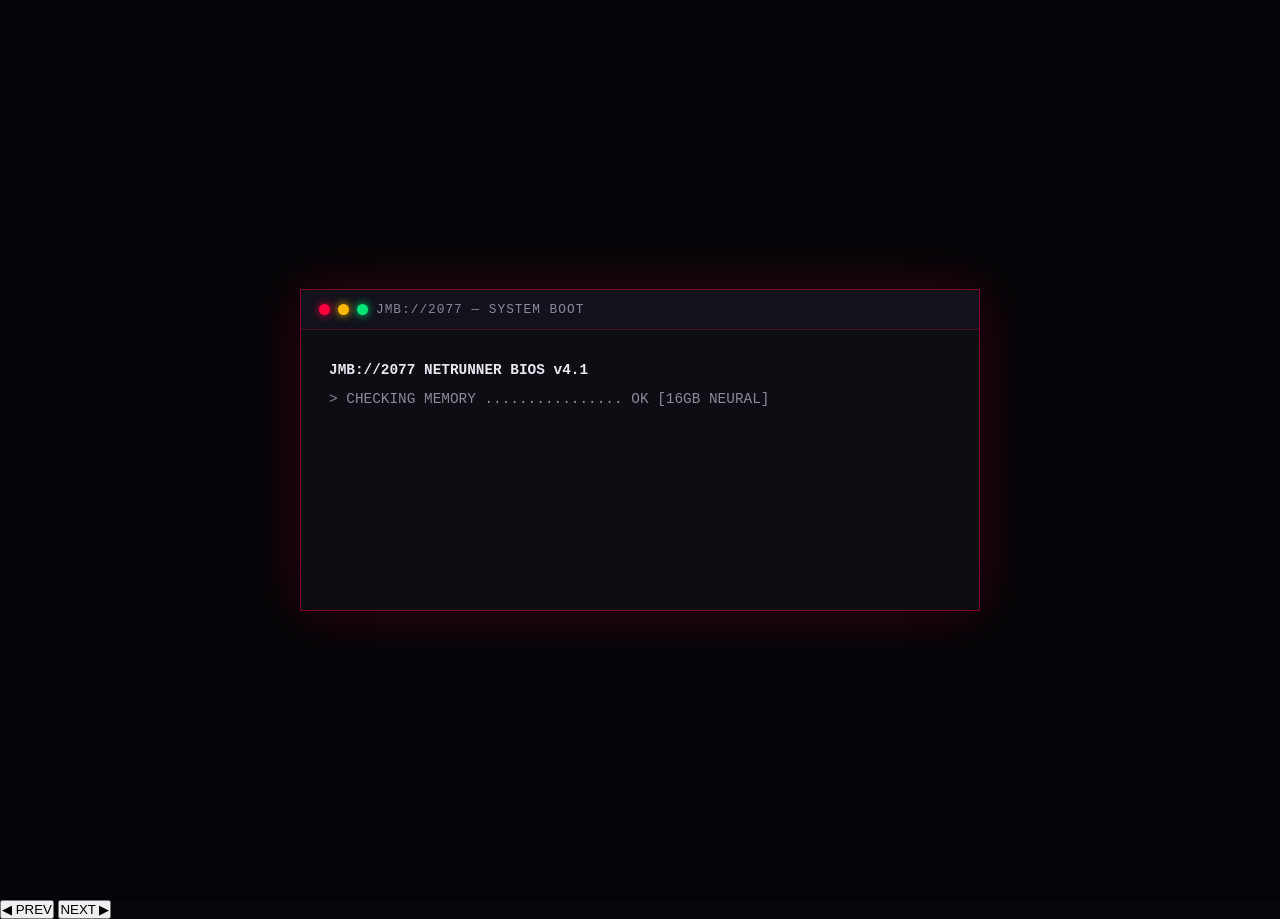
==== commit 3d7f9689: "index.html" ====
--- a/index.html
+++ b/index.html
@@ -3,7 +3,7 @@
 <head>
 <meta charset="UTF-8">
 <meta name="viewport" content="width=device-width, initial-scale=1.0">
-<title>JOHN MATTEO D. BAÑOZA // NETRUNNER PROFILE</title>
+<title>JOHN MATTEO D. BAÑOZA PORFOLIO</title>
 <link rel="stylesheet" href="thisone.css">
 <base target="_blank">
 </head>
@@ -106,6 +106,7 @@
           <div class="skill-icon">&lt;/&gt;</div>
           <h3>FRONT-END DEVELOPMENT</h3>
           <p class="skill-bar"><span style="--lvl:92%"></span></p>
+          <p class="skill-pct">92%</p>
         </div>
         <div class="skill-face skill-back">
           <h3>HTML / CSS</h3>
@@ -117,7 +118,8 @@
         <div class="skill-face skill-front">
           <div class="skill-icon">C#</div>
           <h3>C#</h3>
-          <p class="skill-bar"><span style="--lvl:85%"></span></p>
+          <p class="skill-bar"><span style="--lvl:72%"></span></p>
+          <p class="skill-pct">72%</p>
         </div>
         <div class="skill-face skill-back">
           <h3>C#</h3>
@@ -130,6 +132,7 @@
           <div class="skill-icon">☕</div>
           <h3>JAVA</h3>
           <p class="skill-bar"><span style="--lvl:80%"></span></p>
+          <p class="skill-pct">80%</p>
         </div>
         <div class="skill-face skill-back">
           <h3>JAVA</h3>
@@ -141,7 +144,8 @@
         <div class="skill-face skill-front">
           <div class="skill-icon">Py</div>
           <h3>PYTHON</h3>
-          <p class="skill-bar"><span style="--lvl:82%"></span></p>
+          <p class="skill-bar"><span style="--lvl:65%"></span></p>
+          <p class="skill-pct">65%</p>
         </div>
         <div class="skill-face skill-back">
           <h3>PYTHON</h3>
@@ -154,6 +158,7 @@
           <div class="skill-icon">✉</div>
           <h3>COMMUNICATION</h3>
           <p class="skill-bar"><span style="--lvl:95%"></span></p>
+          <p class="skill-pct">95%</p>
         </div>
         <div class="skill-face skill-back">
           <h3>COMMUNICATION</h3>
@@ -166,6 +171,7 @@
           <div class="skill-icon">◉</div>
           <h3>LISTENING</h3>
           <p class="skill-bar"><span style="--lvl:90%"></span></p>
+          <p class="skill-pct">90%</p>
         </div>
         <div class="skill-face skill-back">
           <h3>LISTENING</h3>
@@ -178,6 +184,7 @@
           <div class="skill-icon">♞</div>
           <h3>PLANNING &amp; STRATEGIZING</h3>
           <p class="skill-bar"><span style="--lvl:93%"></span></p>
+          <p class="skill-pct">93%</p>
         </div>
         <div class="skill-face skill-back">
           <h3>PLANNING &amp; STRATEGIZING</h3>
@@ -198,7 +205,7 @@
     <div class="projects-grid">
 
       <article class="project-card reveal">
-        <div class="project-img-wrap">
+        <div class="project-img-wrap portrait">
           <img src="assets/shortfilm.PNG" alt="Gambala horror short film poster" class="project-img">
           <div class="project-scan"></div>
         </div>
@@ -256,16 +263,35 @@
     </div>
   </section>
 
-  <!-- FOOTER QUOTE lives at the bottom of the last page -->
   <footer class="footer">
     <div class="quote-frame">
       <p class="quote-mark">"</p>
       <p class="final-quote">Giving up is never an option, As long as you are filled with determination.</p>
       <p class="quote-sig">— J.M.D. BAÑOZA</p>
     </div>
-    <p class="footer-sys">JMB://2077 SYSTEM BUILD v4.1 — CABUYAO CITY, LAGUNA, PHILIPPINES</p>
+    <p class="footer-sys">JMB://2077 SYSTEM BUILD v4.2 — CABUYAO CITY, LAGUNA, PHILIPPINES</p>
   </footer>
 </main>
+
+<!-- ============ PAGE: WARNING (final page) ============ -->
+<main id="page-warning" class="page">
+  <section class="section warning-section">
+    <div class="warning-box reveal">
+      <div class="warn-triangle">⚠</div>
+      <h2 class="warn-title glitch" data-text="CONNECTION UNAVAILABLE">CONNECTION UNAVAILABLE</h2>
+      <p class="warn-code">ERROR 0x4E4F5446 // SIGNAL LOST</p>
+      <p class="warn-msg">You can't contact him yet, choom.</p>
+      <p class="warn-sub">The netrunner is currently off-grid, grinding through his last year of BSIT and building his future in Cabuyao. Jack out for now — try the uplink again once he graduates and hits Night City... er, the IT industry.</p>
+      <a class="btn-neon btn-home" data-page="hero">◀ RETURN TO HOME</a>
+    </div>
+  </section>
+</main>
+
+<!-- ============ FLOATING PAGE NAV (mobile friendly) ============ -->
+<div class="page-nav" id="pageNav">
+  <button class="page-nav-btn" id="prevBtn" aria-label="Previous page">◀ PREV</button>
+  <button class="page-nav-btn" id="nextBtn" aria-label="Next page">NEXT ▶</button>
+</div>
 
 <script src="thatone.js"></script>
 </body>
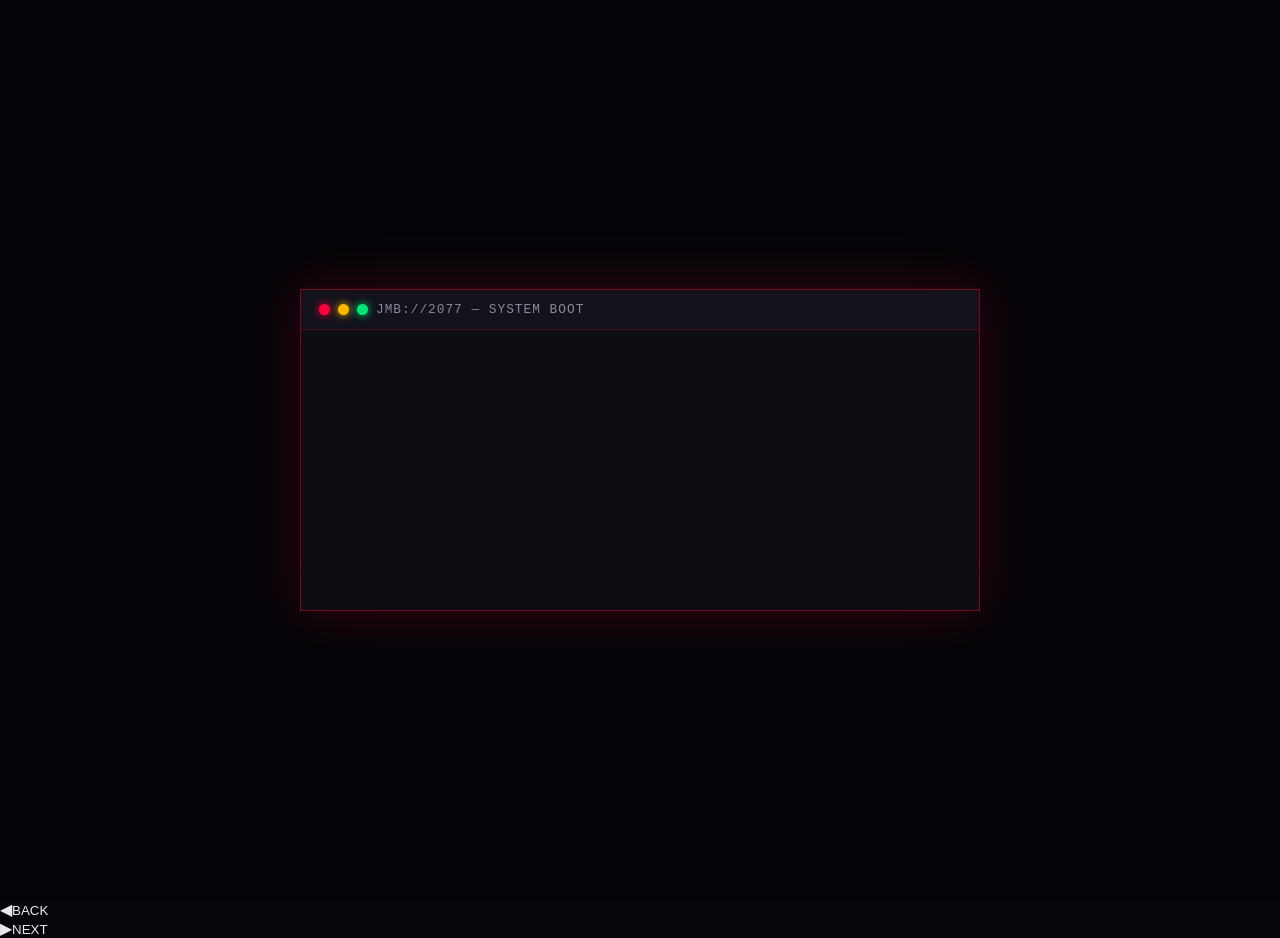
==== commit dccc90d4: "index.html" ====
--- a/index.html
+++ b/index.html
@@ -3,24 +3,23 @@
 <head>
 <meta charset="UTF-8">
 <meta name="viewport" content="width=device-width, initial-scale=1.0">
-<title>JOHN MATTEO D. BAÑOZA PORFOLIO</title>
+<title>JOHN MATTEO D. BAÑOZA PORTFOLIO</title>
 <link rel="stylesheet" href="thisone.css">
 <base target="_blank">
 </head>
 <body>
 
-<!-- CRT SCANLINE OVERLAY -->
 <div class="scanlines"></div>
 <div class="vignette"></div>
 
-<!-- ============ PAGE TRANSITION GLITCH BARS ============ -->
+<!-- PAGE TRANSITION -->
 <div class="transition-overlay" id="transition">
   <div class="t-bar"></div><div class="t-bar"></div><div class="t-bar"></div>
   <div class="t-bar"></div><div class="t-bar"></div><div class="t-bar"></div>
   <div class="t-label" id="tLabel">LOADING SECTOR...</div>
 </div>
 
-<!-- ============ BOOT INTRO ============ -->
+<!-- BOOT INTRO -->
 <div class="boot-intro" id="bootIntro">
   <div class="boot-box">
     <div class="terminal-head"><span class="dot r"></span><span class="dot y"></span><span class="dot g"></span> JMB://2077 — SYSTEM BOOT</div>
@@ -31,8 +30,8 @@
   </div>
 </div>
 
-<!-- ============ NAV ============ -->
-<nav class="nav" id="mainNav" style="display:none">
+<!-- NAV (only shown on About / Skills / Projects) -->
+<nav class="nav is-hidden" id="mainNav">
   <div class="nav-logo">JMB://<span>2077</span></div>
   <ul class="nav-links">
     <li><a data-page="hero">Home</a></li>
@@ -43,7 +42,7 @@
   </ul>
 </nav>
 
-<!-- ============ PAGE: HERO ============ -->
+<!-- PAGE: HERO -->
 <main id="page-hero" class="page active">
   <header class="hero">
     <canvas id="matrix"></canvas>
@@ -66,7 +65,7 @@
   </header>
 </main>
 
-<!-- ============ PAGE: ABOUT ============ -->
+<!-- PAGE: ABOUT -->
 <main id="page-about" class="page">
   <section class="section">
     <h2 class="section-title glitch" data-text="ABOUT ME">ABOUT ME</h2>
@@ -94,7 +93,7 @@
   </section>
 </main>
 
-<!-- ============ PAGE: SKILLS ============ -->
+<!-- PAGE: SKILLS -->
 <main id="page-skills" class="page">
   <section class="section">
     <h2 class="section-title glitch" data-text="KEY SKILLS">KEY SKILLS</h2>
@@ -196,7 +195,7 @@
   </section>
 </main>
 
-<!-- ============ PAGE: PROJECTS ============ -->
+<!-- PAGE: PROJECTS -->
 <main id="page-projects" class="page">
   <section class="section">
     <h2 class="section-title glitch" data-text="PROJECTS">PROJECTS</h2>
@@ -236,13 +235,13 @@
   </section>
 </main>
 
-<!-- ============ PAGE: CONNECT ============ -->
+<!-- PAGE: CONNECT (Email + Phone lead to the warning page) -->
 <main id="page-connect" class="page">
   <section class="section">
     <h2 class="section-title glitch" data-text="CONNECT WITH ME">CONNECT WITH ME</h2>
     <p class="section-sub">// ESTABLISH UPLINK</p>
     <div class="connect-grid">
-      <a href="mailto:johnmatteobanoza@gmail.com" class="connect-card reveal">
+      <a class="connect-card reveal" data-page="warning">
         <div class="connect-icon">@</div>
         <h3>EMAIL</h3>
         <p>johnmatteobanoza@gmail.com</p>
@@ -254,7 +253,7 @@
         <p>This portfolio — right here, right now.</p>
         <span class="connect-hint">YOU ARE HERE ▸</span>
       </a>
-      <a href="tel:09214778825" class="connect-card reveal">
+      <a class="connect-card reveal" data-page="warning">
         <div class="connect-icon">☎</div>
         <h3>PHONE</h3>
         <p>09214778825</p>
@@ -273,7 +272,7 @@
   </footer>
 </main>
 
-<!-- ============ PAGE: WARNING (final page) ============ -->
+<!-- PAGE: WARNING (final page) -->
 <main id="page-warning" class="page">
   <section class="section warning-section">
     <div class="warning-box reveal">
@@ -287,11 +286,9 @@
   </section>
 </main>
 
-<!-- ============ FLOATING PAGE NAV (mobile friendly) ============ -->
-<div class="page-nav" id="pageNav">
-  <button class="page-nav-btn" id="prevBtn" aria-label="Previous page">◀ PREV</button>
-  <button class="page-nav-btn" id="nextBtn" aria-label="Next page">NEXT ▶</button>
-</div>
+<!-- SIDE-CLICK HINTS (About / Skills / Projects only) -->
+<div class="side-hint left" aria-hidden="true"><span>◀</span><small>BACK</small></div>
+<div class="side-hint right" aria-hidden="true"><span>▶</span><small>NEXT</small></div>
 
 <script src="thatone.js"></script>
 </body>
--- a/thisone.css
+++ b/thisone.css
@@ -771,3 +771,115 @@
   .project-card { grid-template-columns: 1fr; }
   .boot-log { font-size: 0.78rem; min-height: 240px; }
 }
+
+
+/* ============================================================
+   v4.2 — FLOATING NAV / PORTRAIT FIX / PCT / WARNING PAGE
+   ============================================================ */
+
+/* ---- FLOATING PREV/NEXT BUTTONS ---- */
+.page-nav {
+  position: fixed; bottom: 22px; left: 50%; transform: translateX(-50%);
+  display: none; gap: 18px; z-index: 1500;
+}
+body.entered .page-nav { display: flex; }
+.page-nav-btn {
+  font-family: var(--mono); font-weight: bold; font-size: 0.85rem;
+  letter-spacing: 2px;
+  color: var(--red); background: rgba(13,13,20,0.92);
+  border: 2px solid var(--red);
+  padding: 13px 26px;
+  cursor: pointer;
+  position: relative; overflow: hidden;
+  transition: color 0.3s, box-shadow 0.3s, transform 0.2s;
+  clip-path: polygon(10px 0, 100% 0, 100% calc(100% - 10px), calc(100% - 10px) 100%, 0 100%, 0 10px);
+}
+.page-nav-btn::before {
+  content: ''; position: absolute; inset: 0;
+  background: var(--red);
+  transform: translateY(101%);
+  transition: transform 0.3s ease;
+  z-index: -1;
+}
+.page-nav-btn:hover { color: #fff; box-shadow: 0 0 25px rgba(255,0,60,0.7); }
+.page-nav-btn:hover::before { transform: translateY(0); }
+.page-nav-btn:active { transform: scale(0.95); }
+.page-nav-btn:disabled {
+  opacity: 0.25; cursor: not-allowed;
+  box-shadow: none; color: var(--red);
+}
+.page-nav-btn:disabled::before { display: none; }
+
+/* ---- GAMBALA PORTRAIT FIX ---- */
+.project-img-wrap.portrait { aspect-ratio: 4 / 5; }
+.project-img-wrap.portrait .project-img { object-fit: cover; object-position: center top; }
+
+/* ---- SKILL PERCENTAGE DISPLAY ---- */
+.skill-pct {
+  font-family: var(--mono); font-weight: bold;
+  font-size: 1.15rem; color: #fff;
+  text-shadow: 0 0 12px var(--red);
+  letter-spacing: 2px;
+}
+.skill-card.visible .skill-pct { animation: pctIn 0.9s ease 0.4s both; }
+@keyframes pctIn {
+  0% { opacity: 0; transform: translateY(8px); }
+  100% { opacity: 1; transform: translateY(0); }
+}
+
+/* ---- WARNING PAGE ---- */
+.warning-section {
+  min-height: 100vh;
+  display: flex; align-items: center; justify-content: center;
+  padding-top: 140px;
+}
+.warning-box {
+  max-width: 640px; width: 100%;
+  text-align: center;
+  background: var(--bg-panel);
+  border: 1px solid rgba(255, 60, 0, 0.55);
+  box-shadow: 0 0 45px rgba(255, 60, 0, 0.18), inset 0 0 60px rgba(255, 60, 0, 0.05);
+  padding: 55px 45px 60px;
+  clip-path: polygon(0 0, calc(100% - 30px) 0, 100% 30px, 100% 100%, 30px 100%, 0 calc(100% - 30px));
+}
+.warn-triangle {
+  font-size: 4.5rem; line-height: 1;
+  color: #ffb800;
+  text-shadow: 0 0 25px rgba(255,184,0,0.8);
+  animation: warnPulse 1.6s ease-in-out infinite;
+  margin-bottom: 22px;
+}
+@keyframes warnPulse {
+  0%, 100% { transform: scale(1); opacity: 1; }
+  50% { transform: scale(1.12); opacity: 0.75; }
+}
+.warn-title {
+  font-size: clamp(1.5rem, 4vw, 2.3rem);
+  font-weight: 900; letter-spacing: 4px;
+  margin-bottom: 12px;
+}
+.warn-code {
+  font-family: var(--mono); font-size: 0.8rem;
+  color: #ffb800; letter-spacing: 3px;
+  margin-bottom: 28px;
+}
+.warn-msg {
+  font-size: 1.35rem; font-weight: 700;
+  color: var(--red-soft);
+  text-shadow: 0 0 14px rgba(255,0,60,0.6);
+  margin-bottom: 16px;
+}
+.warn-sub {
+  color: var(--text-dim); font-size: 0.95rem; line-height: 1.75;
+  margin-bottom: 38px;
+}
+.btn-home { font-size: 0.9rem; }
+
+/* mobile: keep floating nav above content, smaller tap targets */
+@media (max-width: 600px) {
+  .page-nav { bottom: 14px; gap: 12px; width: max-content; }
+  .page-nav-btn { padding: 12px 20px; font-size: 0.78rem; }
+  .warning-box { padding: 40px 26px 45px; }
+  .project-img-wrap.portrait { aspect-ratio: auto; }
+  .project-img-wrap.portrait .project-img { object-fit: contain; background: #000; }
+}
